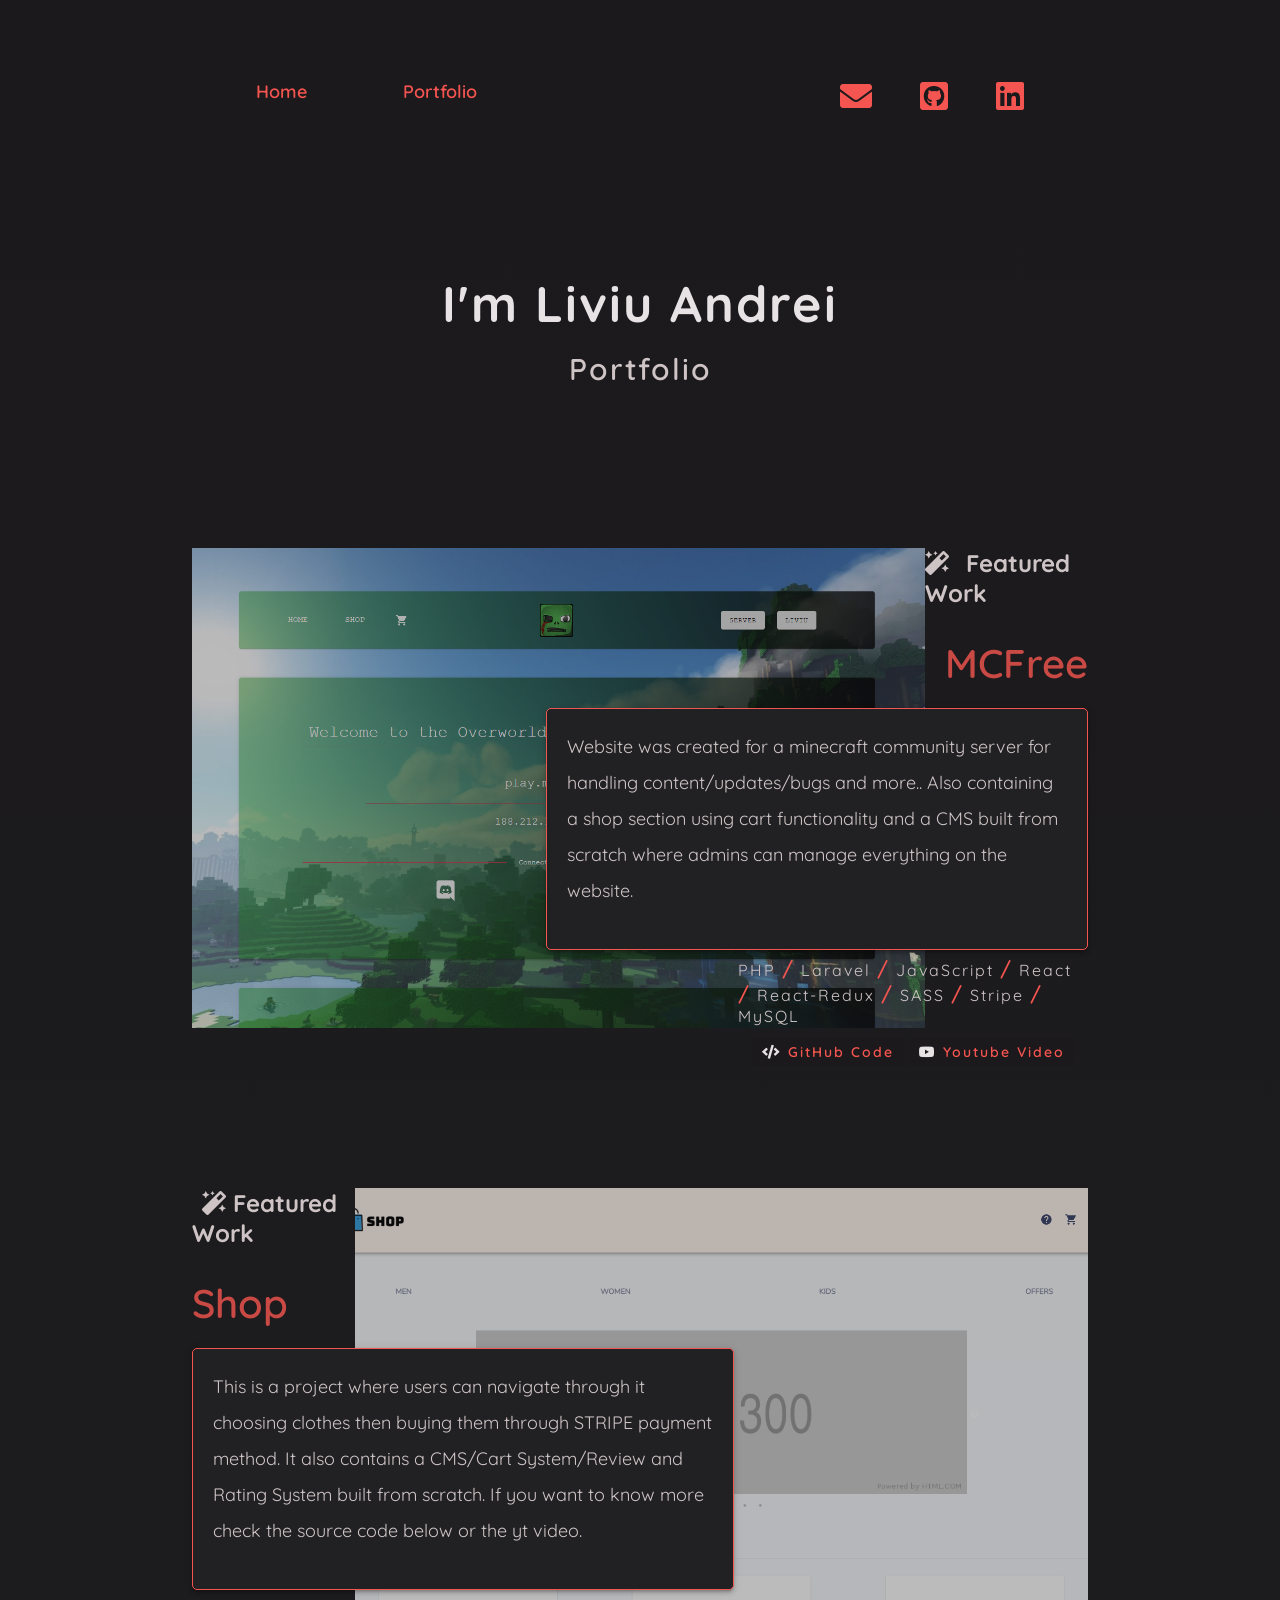
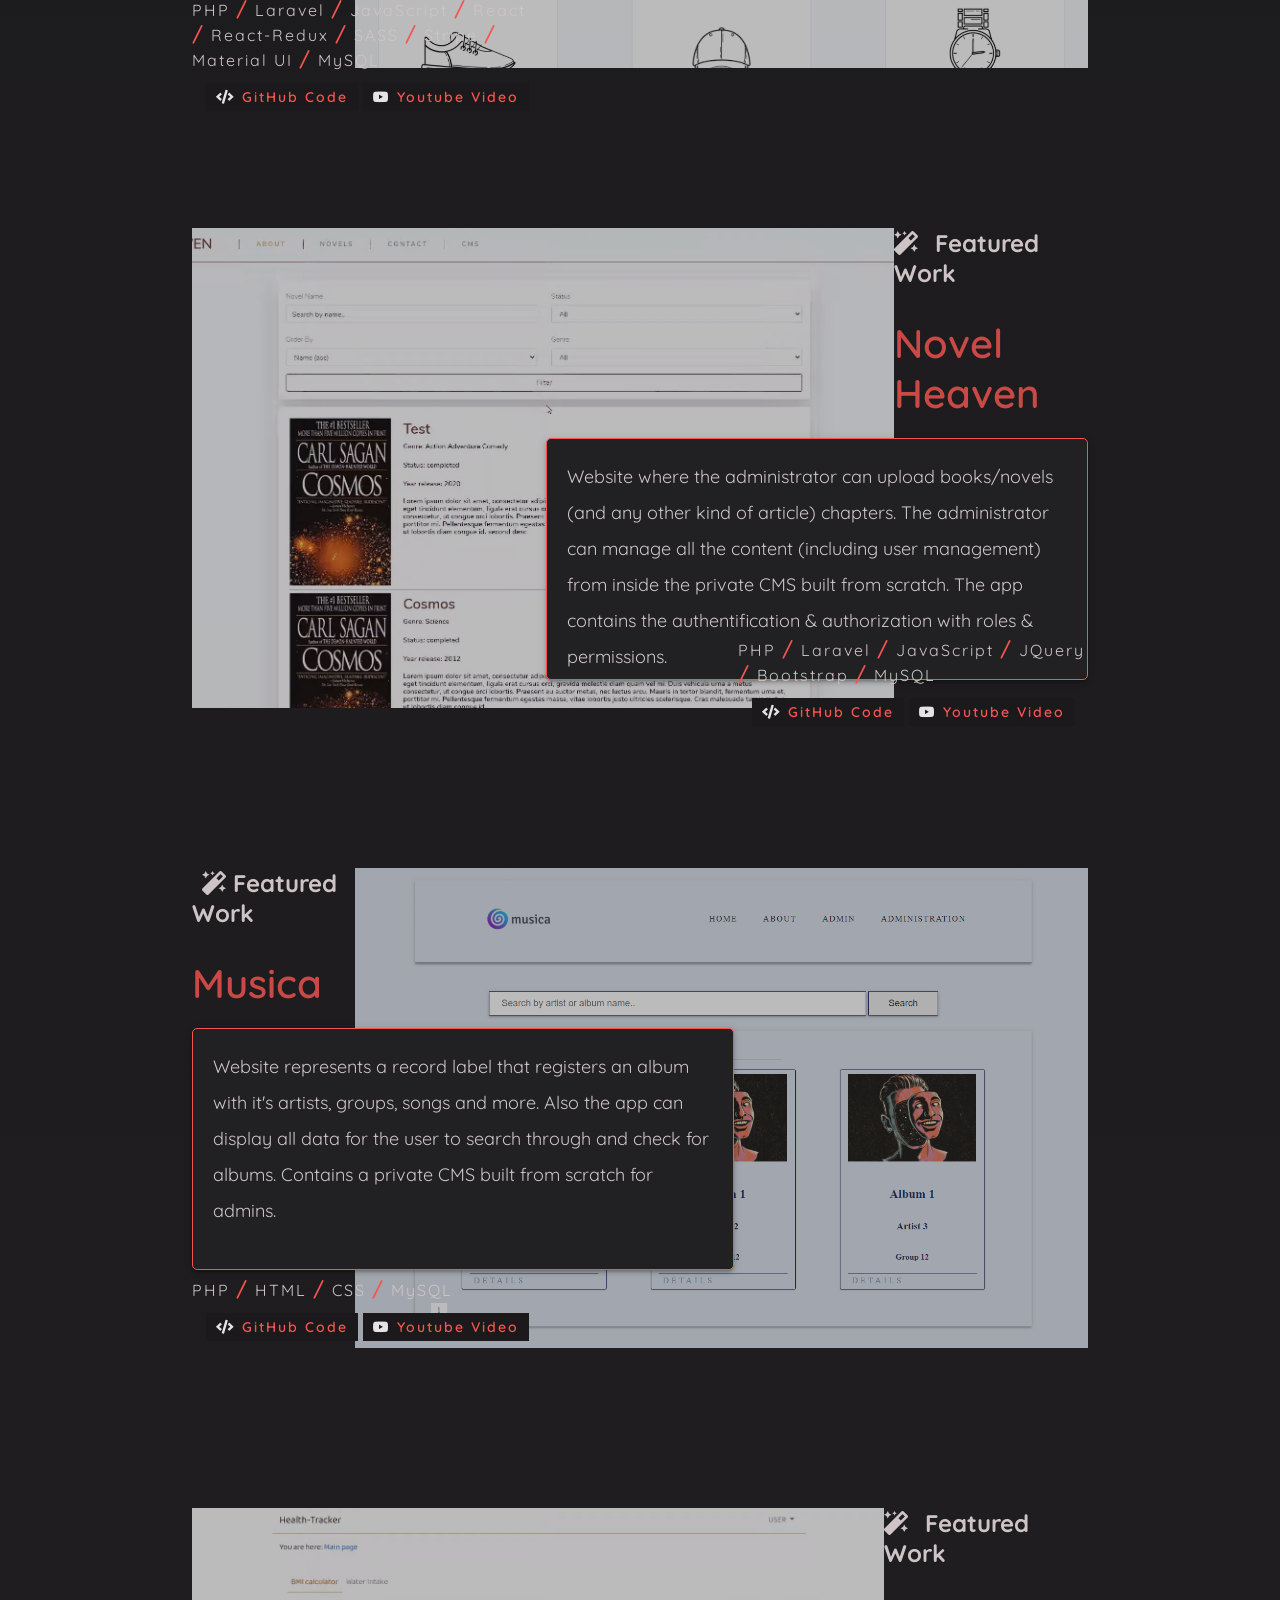
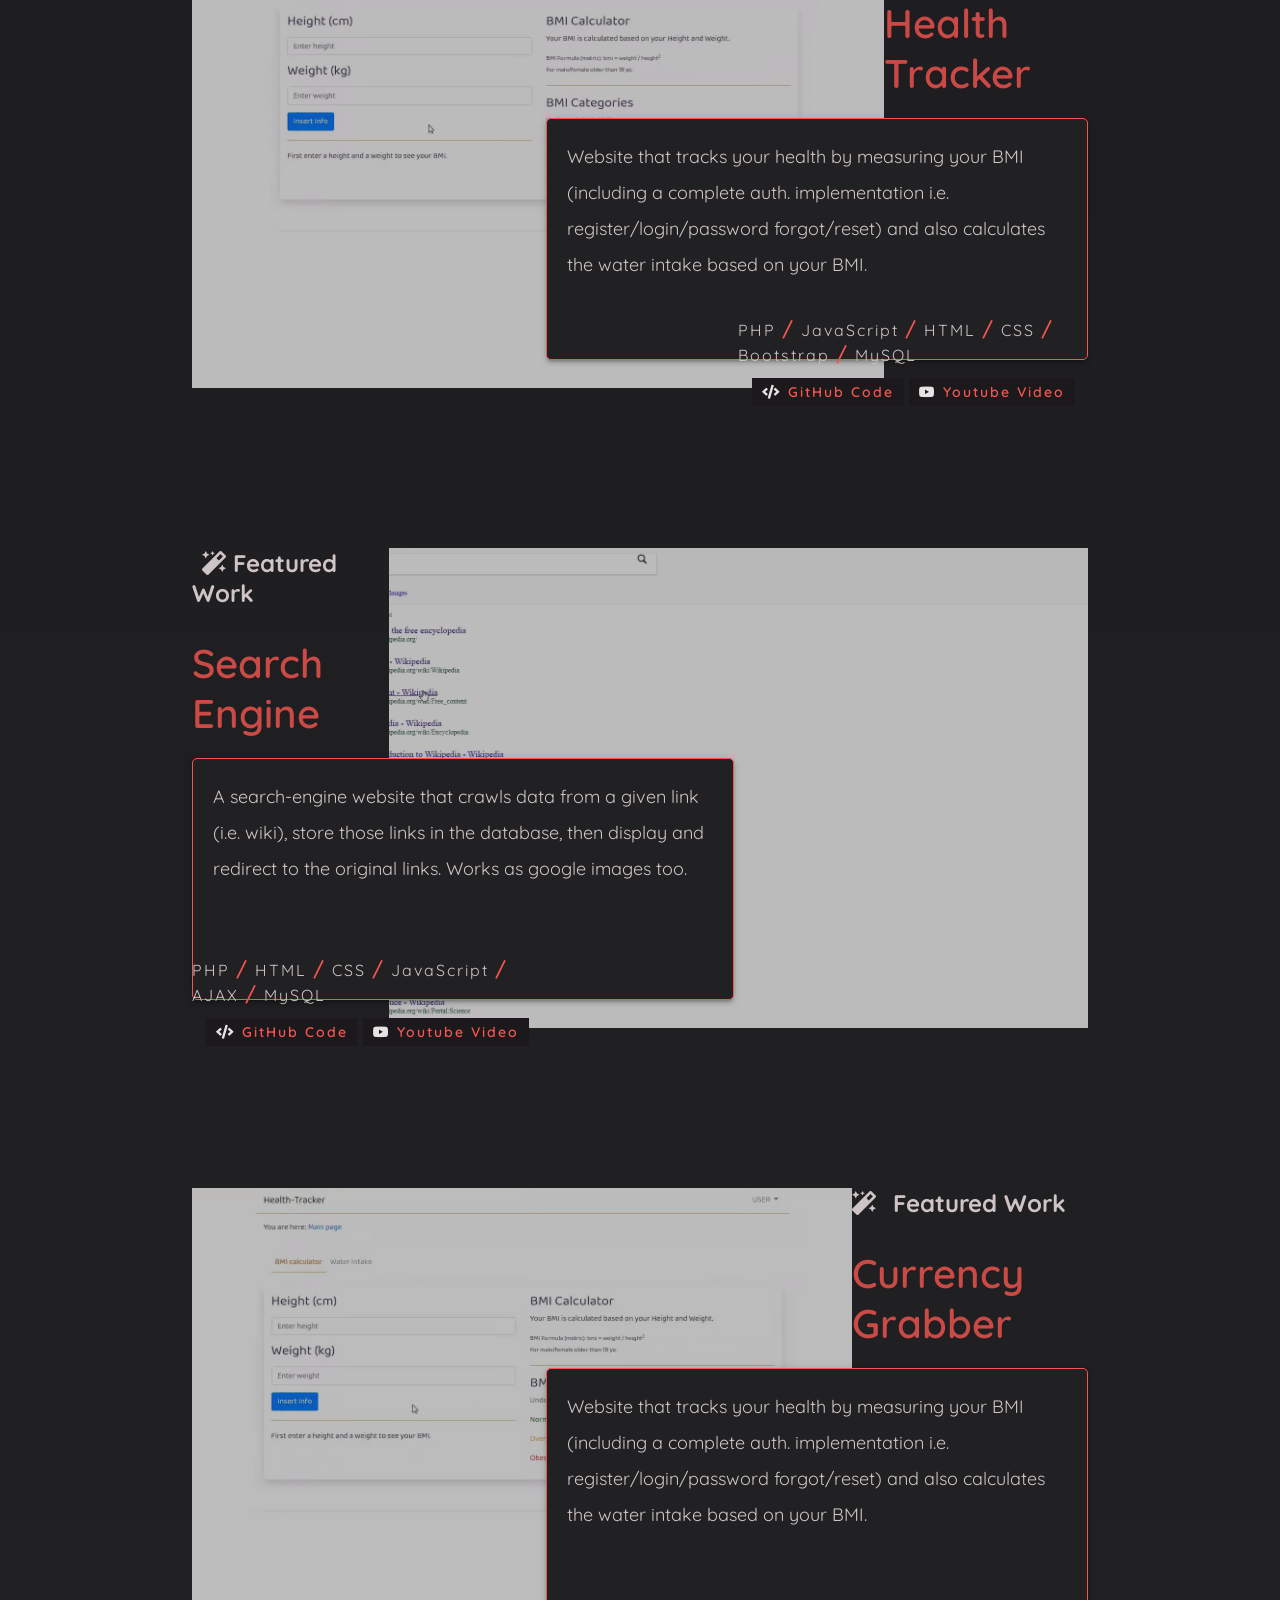
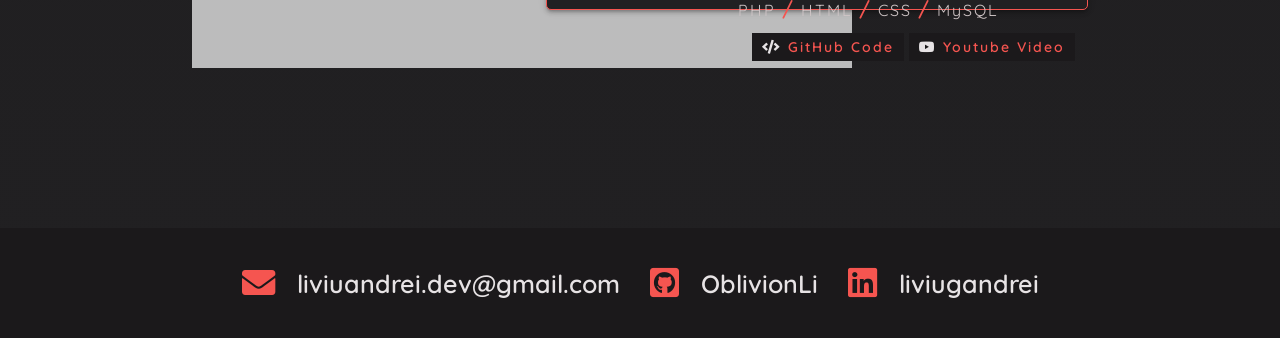
==== portfolio.html @ afa1199d "Refactor everything" ====
<!DOCTYPE html>
<html lang="en">

<head>
    <meta charset="UTF-8" />
    <meta http-equiv="X-UA-Compatible" content="IE=edge" />
    <meta name="viewport" content="width=device-width, initial-scale=1.0" />
    <title>Liviu Andrei - Portfolio</title>

    <link rel="stylesheet" href="style.css" />
    <link rel="stylesheet" href="https://pro.fontawesome.com/releases/v5.10.0/css/all.css"
        integrity="sha384-AYmEC3Yw5cVb3ZcuHtOA93w35dYTsvhLPVnYs9eStHfGJvOvKxVfELGroGkvsg+p" crossorigin="anonymous" />
</head>

<body>
    <nav class="navigation">
        <div class="navigation-links">
            <ul class="navigation-list">
                <li class="navigation-item"><a href="index.html">Home</a></li>
                <li class="navigation-item">
                    <a href="portfolio.html">Portfolio</a>
                </li>
            </ul>
        </div>

        <div class="navigation-media">
            <a href="mailto:liviuandrei.dev@gmail.com"><i class="fas fa-envelope fa-2x"></i></a>
            <a href="https://github.com/OblivionLi" target="_blank"><i class="fab fa-github-square fa-2x"></i></a>
            <a href="https://www.linkedin.com/in/liviugandrei/" target="_blank"><i
                    class="fab fa-linkedin fa-2x"></i></a>
        </div>
    </nav>

    <section class="header">
        <h1>I'm Liviu Andrei</h1>
        <p>Portfolio</p>
    </section>

    <!-- showcase right -->
    <section class="portfolio-showcase">
        <div class="portfolio-showcase-img">
            <a href="https://github.com/OblivionLi/mc-platf" target="_blank"><img src="img/project-1.png"
                    alt="Project Image" /></a>
        </div>

        <div class="portfolio-showcase-right">
            <div class="portfolio-showcase-right-title">
                <h1><i class="fas fa-magic ic"></i> Featured Work</h1>
                <a href="https://github.com/OblivionLi/mc-platf" target="_blank">MCFree</a>
            </div>

            <div class="portfolio-showcase-desc">
                Website was created for a minecraft community server for handling
                content/updates/bugs and more.. Also containing a shop section using
                cart functionality and a CMS built from scratch where admins can
                manage everything on the website.
            </div>

            <div class="portfolio-showcase-languages">
                <p>
                    PHP <span class="slash">/</span> Laravel
                    <span class="slash">/</span> JavaScript
                    <span class="slash">/</span> React
                    <span class="slash">/</span> React-Redux
                    <span class="slash">/</span> SASS
                    <span class="slash">/</span> Stripe
                    <span class="slash">/</span> MySQL
                </p>

                <ul class="portfolio-showcase-media">
                    <li>
                        <a href="https://github.com/OblivionLi/mc-platf" target="_blank"
                            class="portfolio-showcase-media-a"><i class="fas fa-code mic"></i> GitHub Code</a>
                    </li>
                    <li>
                        <a href="https://www.youtube.com/watch?v=0XveO2cDM1w" target="_blank"
                            class="portfolio-showcase-media-a"><i class="fab fa-youtube mic"></i> Youtube Video</a>
                    </li>
                </ul>
            </div>
        </div>
    </section>

    <!-- showcase left -->
    <section class="portfolio-showcase-left">
        <div class="portfolio-showcase-img">
            <a href="https://github.com/OblivionLi/shop" target="_blank"><img src="img/project-7.png"
                    alt="Project Image" /></a>
        </div>

        <div class="portfolio-showcase-right-left">
            <div class="portfolio-showcase-right-title-left">
                <h1><i class="fas fa-magic ic-left"></i> Featured Work</h1>
                <a href="https://github.com/OblivionLi/shop" target="_blank">Shop</a>
            </div>

            <div class="portfolio-showcase-desc-left">
                This is a project where users can navigate through it choosing clothes
                then buying them through STRIPE payment method. It also contains a
                CMS/Cart System/Review and Rating System built from scratch. If you
                want to know more check the source code below or the yt video.
            </div>

            <div class="portfolio-showcase-languages-left">
                <p>
                    PHP <span class="slash">/</span> Laravel
                    <span class="slash">/</span> JavaScript
                    <span class="slash">/</span> React
                    <span class="slash">/</span> React-Redux
                    <span class="slash">/</span> SASS
                    <span class="slash">/</span> Stripe
                    <span class="slash">/</span> Material UI
                    <span class="slash">/</span> MySQL
                </p>

                <ul class="portfolio-showcase-media">
                    <li>
                        <a href="https://github.com/OblivionLi/shop" target="_blank"
                            class="portfolio-showcase-media-a"><i class="fas fa-code mic"></i> GitHub Code</a>
                    </li>
                    <li>
                        <a href="https://www.youtube.com/watch?v=wymmusy0T3Y" target="_blank"
                            class="portfolio-showcase-media-a"><i class="fab fa-youtube mic"></i> Youtube Video</a>
                    </li>
                </ul>
            </div>
        </div>
    </section>

    <!-- showcase right -->
    <section class="portfolio-showcase">
        <div class="portfolio-showcase-img">
            <a href="https://github.com/OblivionLi/novel-heaven" target="_blank"><img src="img/project-5.png"
                    alt="Project Image" /></a>
        </div>

        <div class="portfolio-showcase-right">
            <div class="portfolio-showcase-right-title">
                <h1><i class="fas fa-magic ic"></i> Featured Work</h1>
                <a href="https://github.com/OblivionLi/novel-heaven" target="_blank">Novel Heaven</a>
            </div>

            <div class="portfolio-showcase-desc">
                Website where the administrator can upload books/novels (and any other
                kind of article) chapters. The administrator can manage all the
                content (including user management) from inside the private CMS built
                from scratch. The app contains the authentification & authorization
                with roles & permissions.
            </div>

            <div class="portfolio-showcase-languages">
                <p>
                    PHP <span class="slash">/</span> Laravel
                    <span class="slash">/</span> JavaScript
                    <span class="slash">/</span> JQuery
                    <span class="slash">/</span> Bootstrap
                    <span class="slash">/</span> MySQL
                </p>

                <ul class="portfolio-showcase-media">
                    <li>
                        <a href="https://github.com/OblivionLi/novel-heaven" target="_blank"
                            class="portfolio-showcase-media-a"><i class="fas fa-code mic"></i> GitHub Code</a>
                    </li>
                    <li>
                        <a href="https://www.youtube.com/watch?v=tAQu4-Tr_ac" target="_blank"
                            class="portfolio-showcase-media-a"><i class="fab fa-youtube mic"></i> Youtube Video</a>
                    </li>
                </ul>
            </div>
        </div>
    </section>

    <!-- showcase left -->
    <section class="portfolio-showcase-left">
        <div class="portfolio-showcase-img">
            <a href="https://github.com/OblivionLi/musica" target="_blank"><img src="img/project-6.png"
                    alt="Project Image" /></a>
        </div>

        <div class="portfolio-showcase-right-left">
            <div class="portfolio-showcase-right-title-left">
                <h1><i class="fas fa-magic ic-left"></i> Featured Work</h1>
                <a href="https://github.com/OblivionLi/musica" target="_blank">Musica</a>
            </div>

            <div class="portfolio-showcase-desc-left">
                Website represents a record label that registers an album with it's
                artists, groups, songs and more. Also the app can display all data for
                the user to search through and check for albums. Contains a private CMS built from scratch for admins.
            </div>

            <div class="portfolio-showcase-languages-left">
                <p>
                    PHP <span class="slash">/</span> HTML
                    <span class="slash">/</span> CSS
                    <span class="slash">/</span> MySQL
                </p>

                <ul class="portfolio-showcase-media">
                    <li>
                        <a href="https://github.com/OblivionLi/musica" target="_blank"
                            class="portfolio-showcase-media-a"><i class="fas fa-code mic"></i> GitHub Code</a>
                    </li>
                    <li>
                        <a href="https://www.youtube.com/watch?v=fo2Uq8H8eYA" target="_blank"
                            class="portfolio-showcase-media-a"><i class="fab fa-youtube mic"></i> Youtube Video</a>
                    </li>
                </ul>
            </div>
        </div>
    </section>

    <!-- showcase right -->
    <section class="portfolio-showcase">
        <div class="portfolio-showcase-img">
            <a href="https://github.com/OblivionLi/health-tracker" target="_blank"><img src="img/project-3.png"
                    alt="Project Image" /></a>
        </div>

        <div class="portfolio-showcase-right">
            <div class="portfolio-showcase-right-title">
                <h1><i class="fas fa-magic ic"></i> Featured Work</h1>
                <a href="https://github.com/OblivionLi/health-tracker" target="_blank">Health Tracker</a>
            </div>

            <div class="portfolio-showcase-desc">
                Website that tracks your health by measuring your BMI (including a complete auth. implementation i.e.
                register/login/password forgot/reset) and also calculates the water intake based on your BMI.
            </div>

            <div class="portfolio-showcase-languages">
                <p>
                    PHP
                    <span class="slash">/</span> JavaScript
                    <span class="slash">/</span> HTML
                    <span class="slash">/</span> CSS
                    <span class="slash">/</span> Bootstrap
                    <span class="slash">/</span> MySQL
                </p>

                <ul class="portfolio-showcase-media">
                    <li>
                        <a href="https://github.com/OblivionLi/health-tracker" target="_blank"
                            class="portfolio-showcase-media-a"><i class="fas fa-code mic"></i> GitHub Code</a>
                    </li>
                    <li>
                        <a href="https://www.youtube.com/watch?v=pSm9_6HRiAA" target="_blank"
                            class="portfolio-showcase-media-a"><i class="fab fa-youtube mic"></i> Youtube Video</a>
                    </li>
                </ul>
            </div>
        </div>
    </section>

    <!-- showcase left -->
    <section class="portfolio-showcase-left">
        <div class="portfolio-showcase-img">
            <a href="https://github.com/OblivionLi/search-engine" target="_blank"><img src="img/project-2.png"
                    alt="Project Image" /></a>
        </div>

        <div class="portfolio-showcase-right-left">
            <div class="portfolio-showcase-right-title-left">
                <h1><i class="fas fa-magic ic-left"></i> Featured Work</h1>
                <a href="https://github.com/OblivionLi/search-engine" target="_blank">Search Engine</a>
            </div>

            <div class="portfolio-showcase-desc-left">
                A search-engine website that crawls data from a given link (i.e. wiki), store those links in the
                database, then display and redirect to the original links. Works as google images too.
            </div>

            <div class="portfolio-showcase-languages-left">
                <p>
                    PHP <span class="slash">/</span> HTML
                    <span class="slash">/</span> CSS
                    <span class="slash">/</span> JavaScript
                    <span class="slash">/</span> AJAX
                    <span class="slash">/</span> MySQL
                </p>

                <ul class="portfolio-showcase-media">
                    <li>
                        <a href="https://github.com/OblivionLi/search-engine" target="_blank"
                            class="portfolio-showcase-media-a"><i class="fas fa-code mic"></i> GitHub Code</a>
                    </li>
                    <li>
                        <a href="https://www.youtube.com/watch?v=6d8KD5eaOOM" target="_blank"
                            class="portfolio-showcase-media-a"><i class="fab fa-youtube mic"></i> Youtube Video</a>
                    </li>
                </ul>
            </div>
        </div>
    </section>

    <!-- showcase right -->
    <section class="portfolio-showcase">
        <div class="portfolio-showcase-img">
            <a href="https://github.com/OblivionLi/exchange-currency-grabber" target="_blank"><img src="img/project-3.png"
                    alt="Project Image" /></a>
        </div>

        <div class="portfolio-showcase-right">
            <div class="portfolio-showcase-right-title">
                <h1><i class="fas fa-magic ic"></i> Featured Work</h1>
                <a href="https://github.com/OblivionLi/exchange-currency-grabber" target="_blank">Currency Grabber</a>
            </div>

            <div class="portfolio-showcase-desc">
                Website that tracks your health by measuring your BMI (including a complete auth. implementation i.e.
                register/login/password forgot/reset) and also calculates the water intake based on your BMI.
            </div>

            <div class="portfolio-showcase-languages">
                <p>
                    PHP
                    <span class="slash">/</span> HTML
                    <span class="slash">/</span> CSS
                    <span class="slash">/</span> MySQL
                </p>

                <ul class="portfolio-showcase-media">
                    <li>
                        <a href="https://github.com/OblivionLi/exchange-currency-grabber" target="_blank"
                            class="portfolio-showcase-media-a"><i class="fas fa-code mic"></i> GitHub Code</a>
                    </li>
                    <li>
                        <a href="https://www.youtube.com/watch?v=DvgA9qCro_o" target="_blank"
                            class="portfolio-showcase-media-a"><i class="fab fa-youtube mic"></i> Youtube Video</a>
                    </li>
                </ul>
            </div>
        </div>
    </section>

    <footer class="footer">
        <ul class="footer-list">
            <li>
                <a href="mailto:liviuandrei.dev@gmail.com"><i class="fas fa-envelope fa-lg"></i>
                    liviuandrei.dev@gmail.com</a>
            </li>
            <li>
                <a href="https://github.com/OblivionLi" target="_blank"><i class="fab fa-github-square fa-lg"></i>
                    OblivionLi</a>
            </li>
            <li>
                <a href="https://www.linkedin.com/in/liviugandrei/" target="_blank"><i
                        class="fab fa-linkedin fa-lg"></i> liviugandrei</a>
            </li>
        </ul>
    </footer>
</body>

</html>
---- style.css ----
@import url('https://fonts.googleapis.com/css2?family=Playfair+Display:wght@500;600;700;800;900&family=Quicksand:wght@300;400;500;600;700&display=swap');
:root {
    --Playfair: 'Playfair Display', serif;
    --Quicksand: 'Quicksand', sans-serif;
    --Roboto: 'Roboto', sans-serif;
    --dark: #1b191b;
    --less-dark: #212022;
    --tomato: #f55550;
    --primary-text: #e7e3e5;
    --secondary-text: #cec4c5;
    --shadow-box: 0px 3px 3px -2px rgb(0 0 0 / 20%), 0px 3px 4px 0px rgb(0 0 0 / 14%), 0px 1px 8px 0px rgb(0 0 0 / 12%);
}

* {
    margin: 0;
    padding: 0;
    font-family: var(--Quicksand);
}

body {
    background-image: linear-gradient(to bottom, #1b191b, #1c1b1d, #1e1c1f, #1f1e20, #212022);
    color: var(--secondary-text);
}

.navigation {
    width: 60%;
    margin: 0 auto;
    padding-top: 5rem;
    display: flex;
    justify-content: space-between;
}

.navigation-list {
    display: flex;
    gap: 6rem;
    list-style-type: none;
}

.navigation-item>a {
    text-decoration: none;
    font-weight: 600;
    color: var(--tomato);
    font-size: 18px;
    opacity: 1;
}

.navigation-item>a:hover {
    opacity: .8;
}

.navigation-media {
    display: flex;
    gap: 3rem;
}

.navigation-media>a {
    color: var(--tomato);
    opacity: 1;
}

.navigation-media>a:hover {
    color: var(--primary-text);
    opacity: .8;
}

/* header */

.header {
    margin-top: 10rem;
    text-align: center;
    letter-spacing: 2px;
}

.header>h1 {
    color: var(--primary-text);
    font-size: 50px;
}

.header>p {
    margin-top: 15px;
    font-weight: 600;
    font-size: 30px;
}

.header-description {
    margin: 8rem auto;
    width: 60%;
    display: flex;
    justify-content: space-between;
    gap: 50px;
}

.header-description-left {
    font-weight: 600;
    display: flex;
    flex-direction: column;
    gap: 30px;
    width: 55rem;
    align-self: center;
}

.header-description-left>p {
    line-height: 1.6;
}

.header-description-right {
    width: 50rem;
    height: 25rem;
    border-top: 30px;
}

.header-description-right>img {
    height: 100%;
    width: 100%;
}

/* credentials */

.credentials {
    font-weight: 600;
    text-align: center;
    line-height: 2;
}

.credentials-name {
    font-size: 20px;
    padding-bottom: 3px;
    border-bottom: 3px solid var(--tomato);
}

.credentials-source>a {
    color: var(--secondary-text);
    padding-bottom: 3px;
    border-bottom: 3px solid var(--tomato);
    text-decoration: none;
    font-size: 16px;
}

/* showcase */

.portfolio-showcase {
    width: 70%;
    margin: 10rem auto;
    display: flex;
}

.portfolio-showcase-left {
    width: 70%;
    margin: 10rem auto;
    display: flex;
    flex-direction: row-reverse;
}

.portfolio-showcase-img {
    width: 60rem;
    height: 30rem;
    position: relative;
    overflow: hidden;
}

.portfolio-showcase-img>a>img {
    opacity: 0.7;
    height: 100%;
    width: 100%;
    object-fit: cover;
    transition: all 0.5s ease;
}

.portfolio-showcase-img>a>img:hover {
    transform: scale(1.25);
    overflow: hidden;
    opacity: 1;
}

/* portfolio showcase left side */
.portfolio-showcase-right-left {
    margin-right: auto;
    position: relative;
}

.ic-left {
    margin-left: 10px;
}

.portfolio-showcase-right-title-left {
    display: flex;
    flex-direction: column;
    gap: 30px;
    margin-bottom: 20px;
}

.portfolio-showcase-right-title-left>a {
    color: var(--tomato);
    font-weight: 600;
    font-size: 40px;
    margin-right: auto;
    text-decoration: none;
    opacity: .8;
}

.portfolio-showcase-right-title-left>a:hover {
    opacity: 1;
    text-decoration: underline;
}

.portfolio-showcase-desc-left {
    position: absolute;
    left: 0;
    box-shadow: var(--shadow-box);
    padding: 20px;
    width: 500px;
    height: 200px;
    background-color: var(--less-dark);
    border-radius: 5px;
    border: .5px solid var(--tomato);
    line-height: 2;
    font-size: 18px;
}

.portfolio-showcase-languages-left {
    position: absolute;
    top: 85%;
    left: 0;
    width: 350px;
    letter-spacing: 2px;
}

/* portfolio showcase right side */
.portfolio-showcase-right {
    margin-left: auto;
    position: relative;
}

.ic {
    margin-right: 10px;
}

.portfolio-showcase-right-title {
    display: flex;
    flex-direction: column;
    gap: 30px;
    margin-bottom: 20px;
}

.portfolio-showcase-right-title>a {
    color: var(--tomato);
    font-weight: 600;
    font-size: 40px;
    margin-left: auto;
    text-decoration: none;
    opacity: .8;
}

.portfolio-showcase-right-title>a:hover {
    opacity: 1;
    text-decoration: underline;
}

.portfolio-showcase-desc {
    position: absolute;
    right: 0;
    box-shadow: var(--shadow-box);
    padding: 20px;
    width: 500px;
    height: 200px;
    background-color: var(--less-dark);
    border-radius: 5px;
    border: .5px solid var(--tomato);
    line-height: 2;
    font-size: 18px;
}

.portfolio-showcase-languages {
    position: absolute;
    top: 85%;
    right: 0;
    width: 350px;
    letter-spacing: 2px;
}

.slash {
    color: var(--tomato);
    font-size: 20px;
    font-weight: 600;
}

.portfolio-showcase-media {
    list-style-type: none;
    margin-top: 15px;

    display: flex;
    justify-content: center;
    gap: 5px;
}

.portfolio-showcase-media-a {
    background-color: var(--dark);
    padding: 5px 10px;

    text-decoration: none;
    color: var(--tomato);
    font-weight: 600;
    font-size: 14px;
}

.mic {
    color: var(--primary-text) !important;
} 

.portfolio-showcase-media-a:hover {
    color: var(--primary-text) !important;
}

/* footer */
.footer {
    height: 50px;
    padding: 30px 0;
    background-color: var(--dark);
    display: flex;
    justify-content: center;
    align-items: center;
}

.footer-list {
    display: flex;
    justify-content: center;
    gap: 30px;
    list-style-type: none;
}

.footer-list>li>a>i {
    margin-right: 15px;
}

.footer-list>li>a>i {
    color: var(--tomato)
}

.footer-list>li>a {
    color: var(--primary-text);
    text-decoration: none;
    font-weight: 600;
    font-size: 25px;
}

.footer-list>li>a:hover {
    padding-bottom: 5px;
    border-bottom: 3px solid var(--tomato);
}
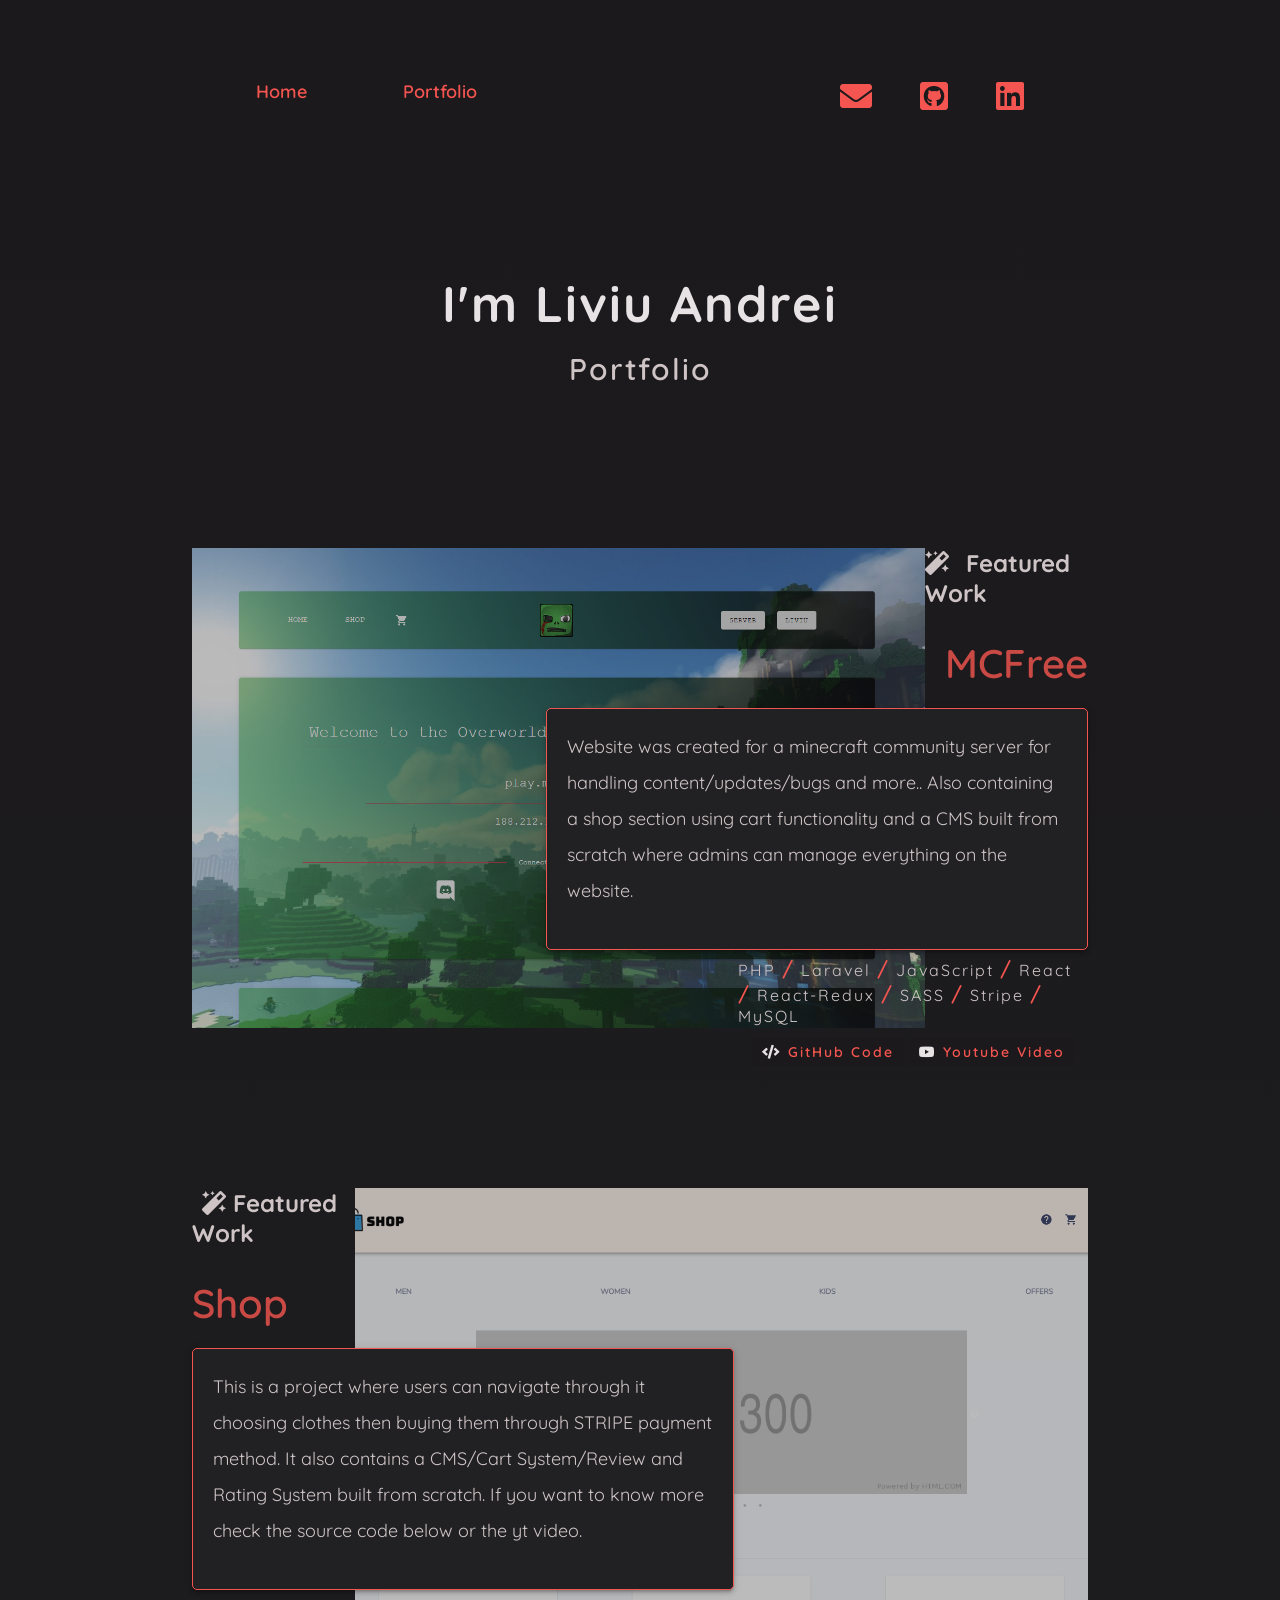
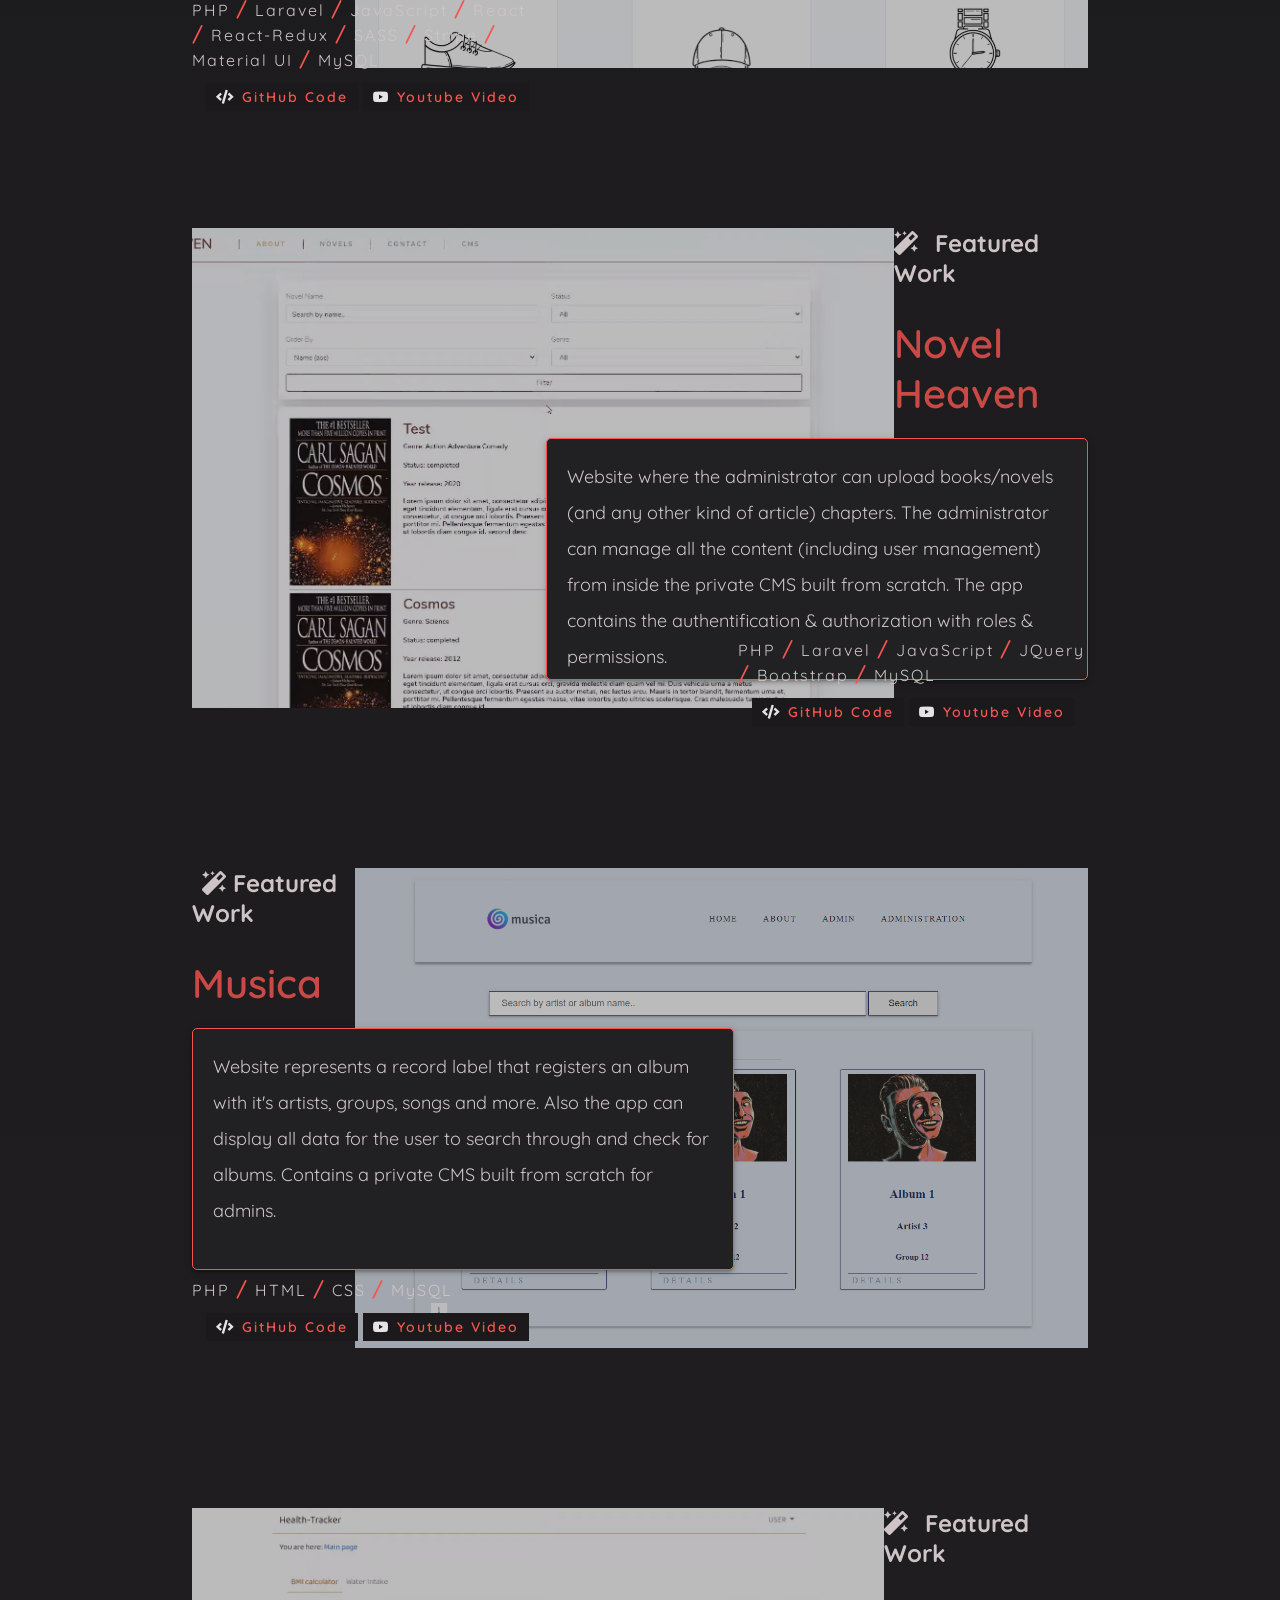
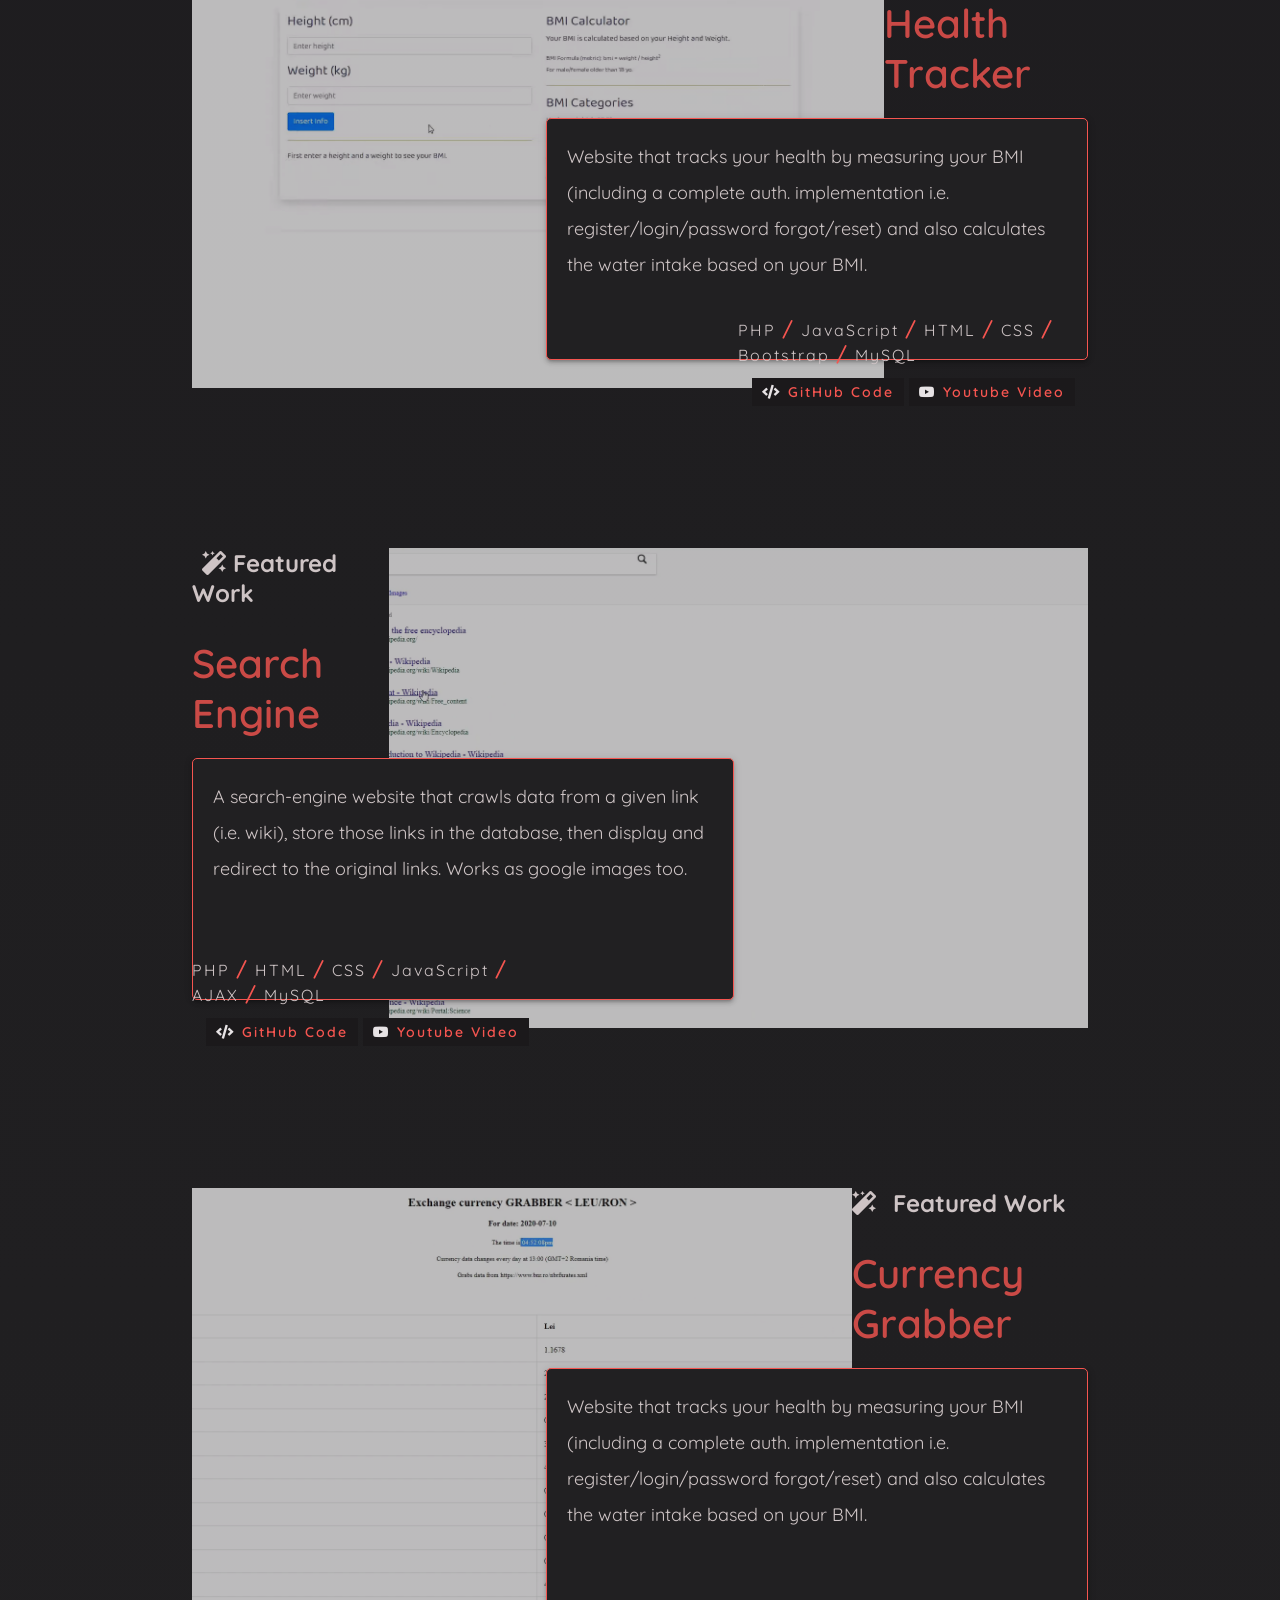
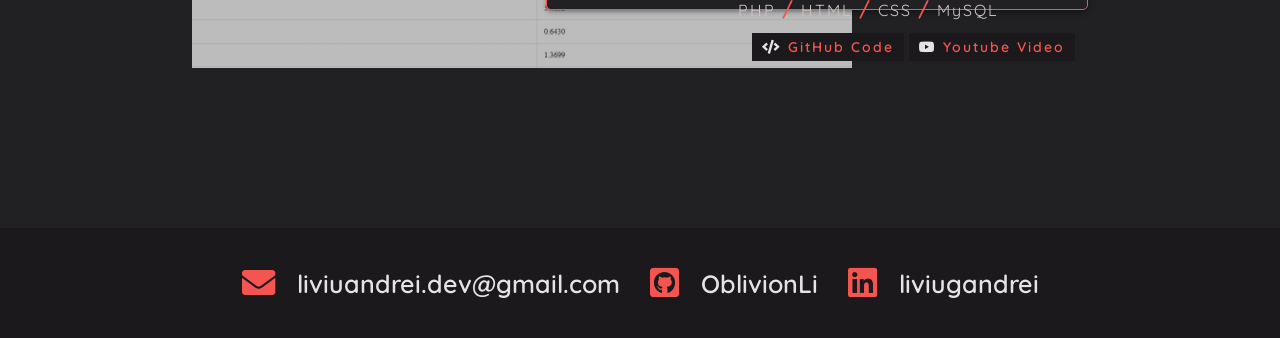
==== commit 0ef6c825: "Fix image" ====
--- a/portfolio.html
+++ b/portfolio.html
@@ -7,6 +7,8 @@
     <meta name="viewport" content="width=device-width, initial-scale=1.0" />
     <title>Liviu Andrei - Portfolio</title>
 
+    <link rel="shortcut icon" href="img/favicon.png" type="image/x-icon">  
+    
     <link rel="stylesheet" href="style.css" />
     <link rel="stylesheet" href="https://pro.fontawesome.com/releases/v5.10.0/css/all.css"
         integrity="sha384-AYmEC3Yw5cVb3ZcuHtOA93w35dYTsvhLPVnYs9eStHfGJvOvKxVfELGroGkvsg+p" crossorigin="anonymous" />
@@ -297,7 +299,7 @@
     <!-- showcase right -->
     <section class="portfolio-showcase">
         <div class="portfolio-showcase-img">
-            <a href="https://github.com/OblivionLi/exchange-currency-grabber" target="_blank"><img src="img/project-3.png"
+            <a href="https://github.com/OblivionLi/exchange-currency-grabber" target="_blank"><img src="img/project-4.png"
                     alt="Project Image" /></a>
         </div>
 
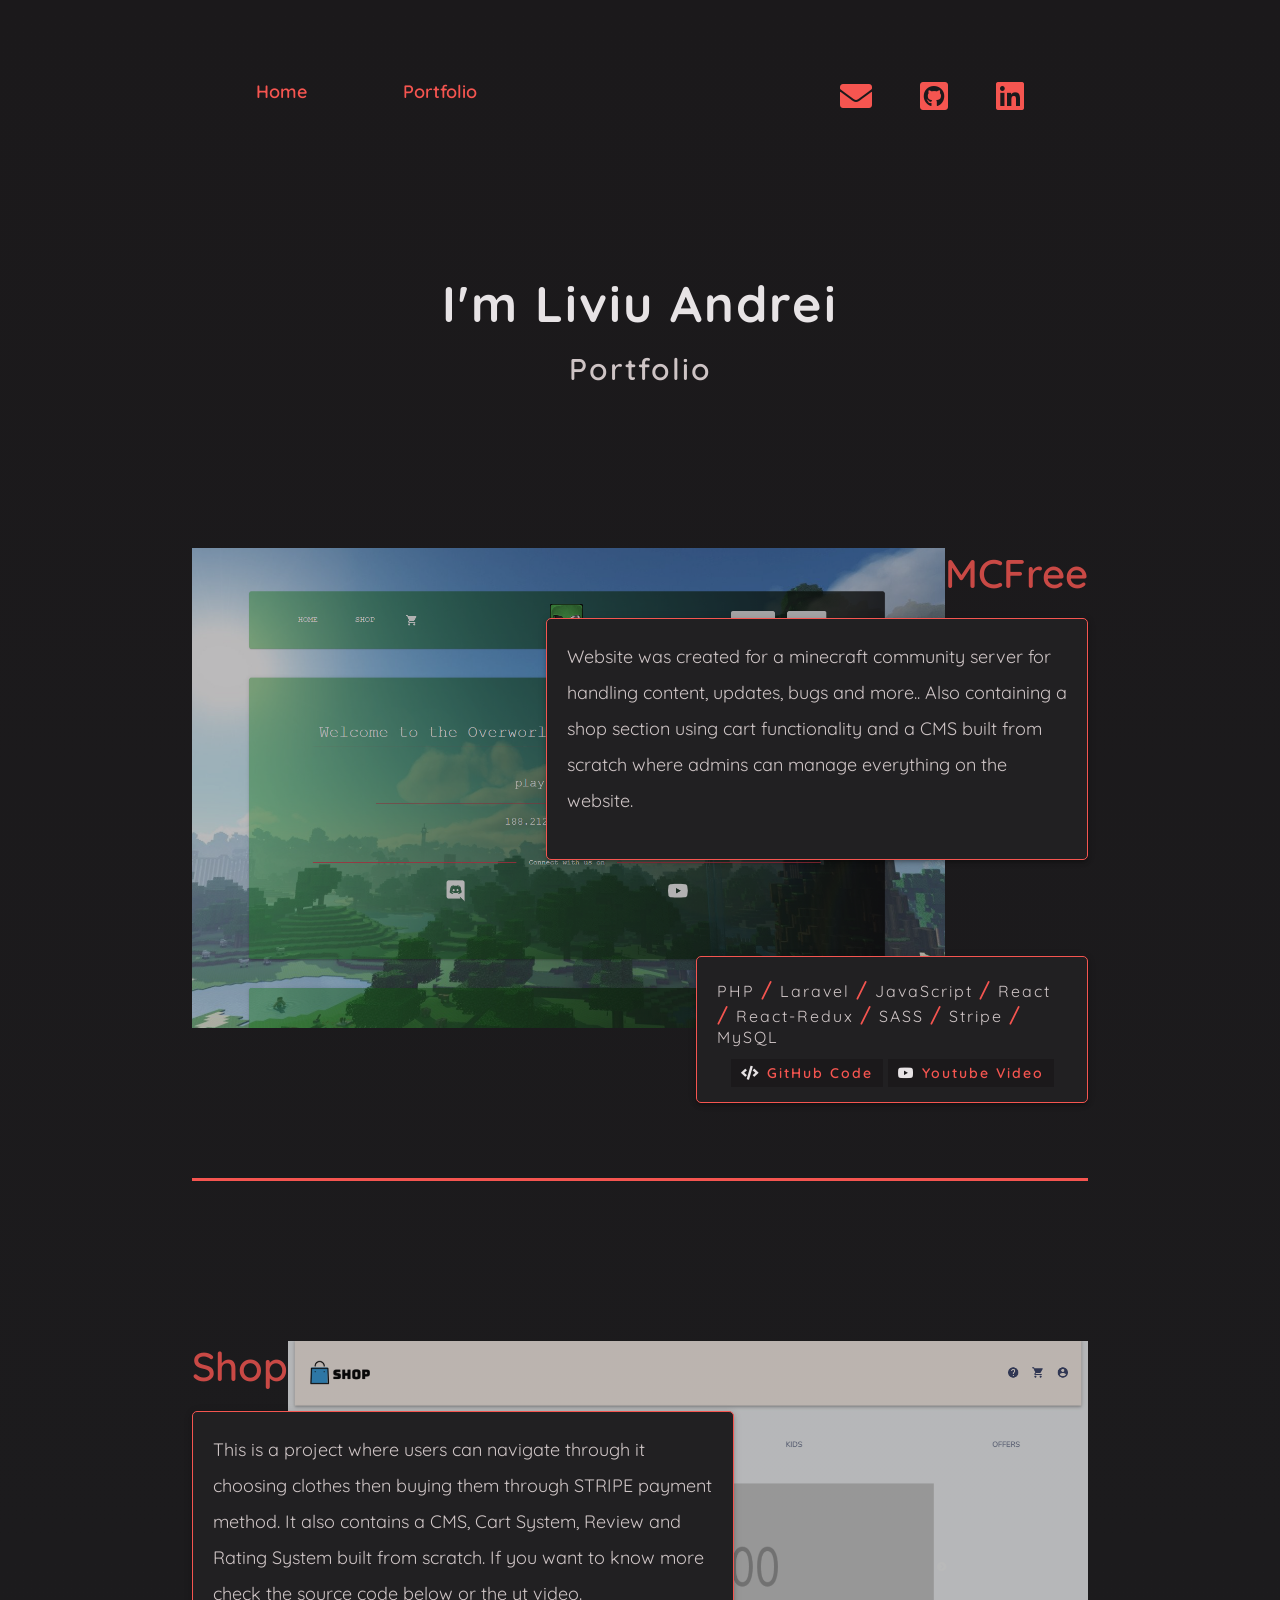
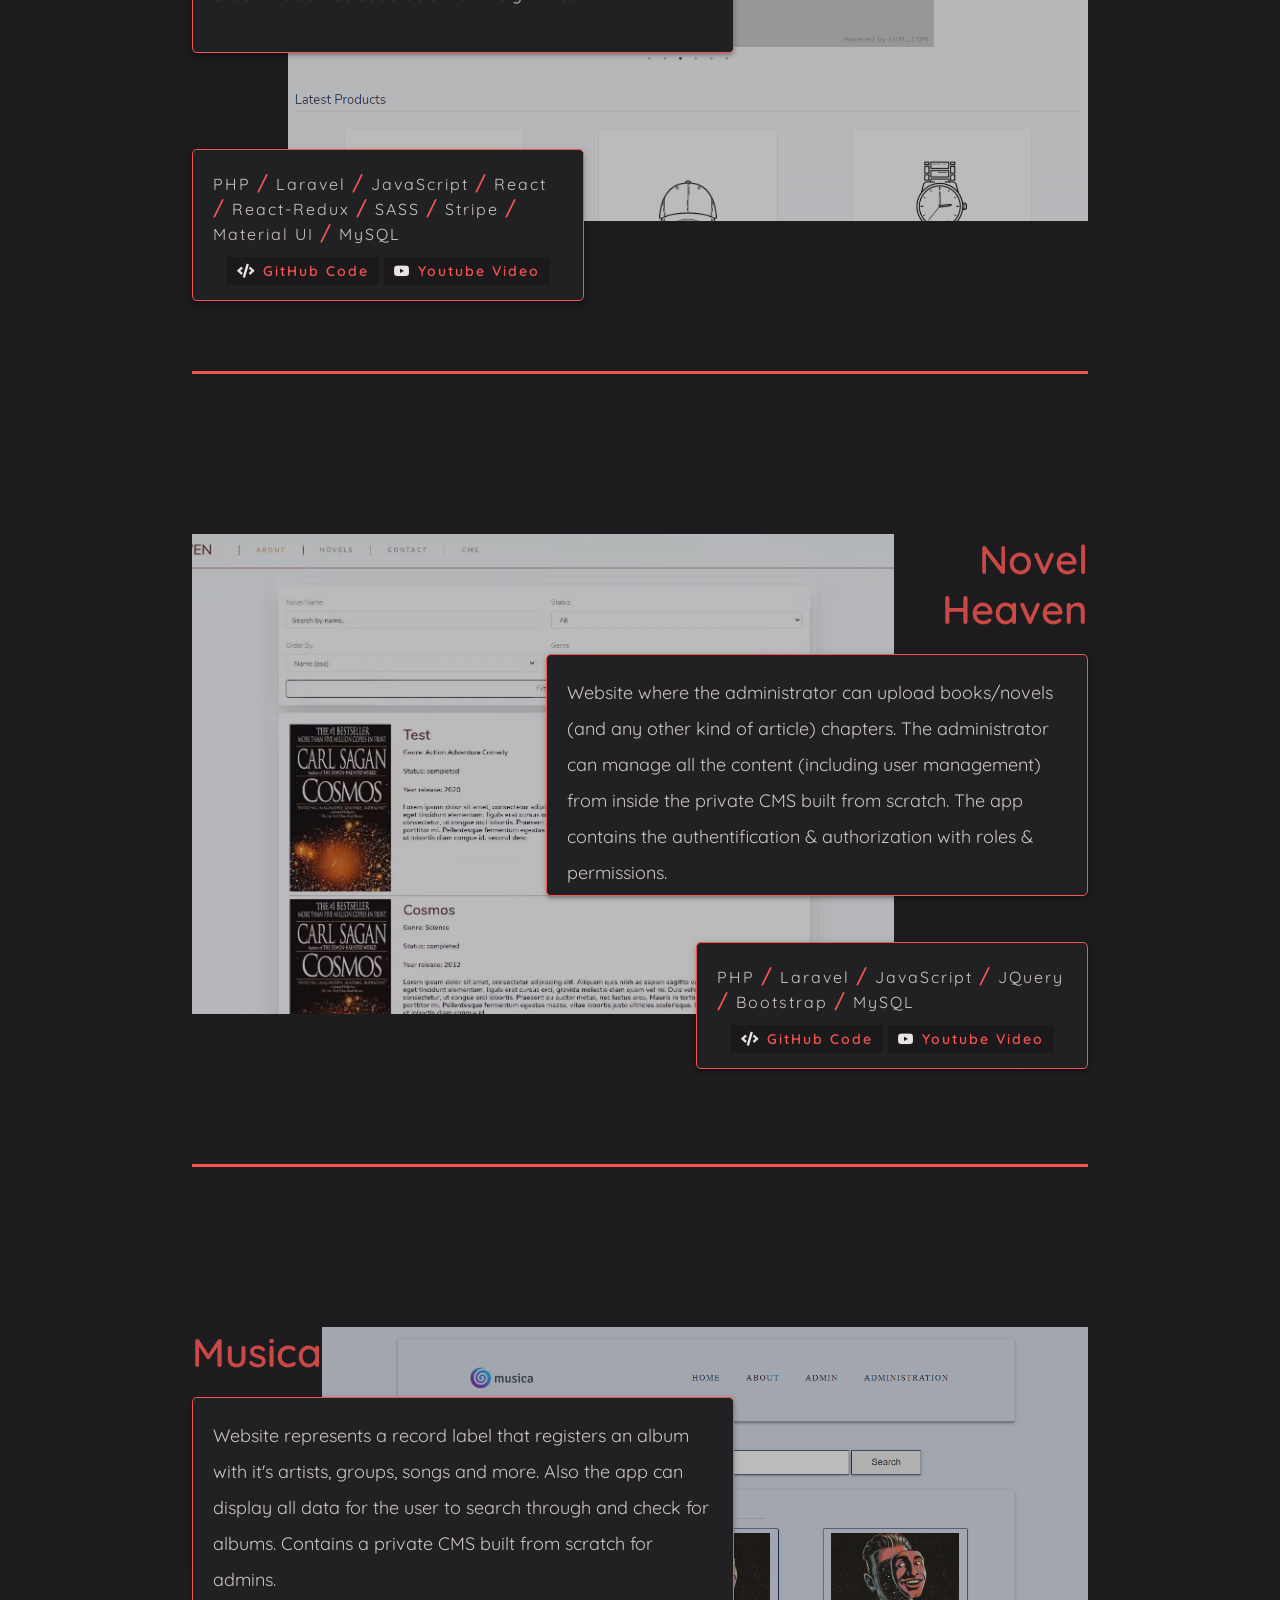
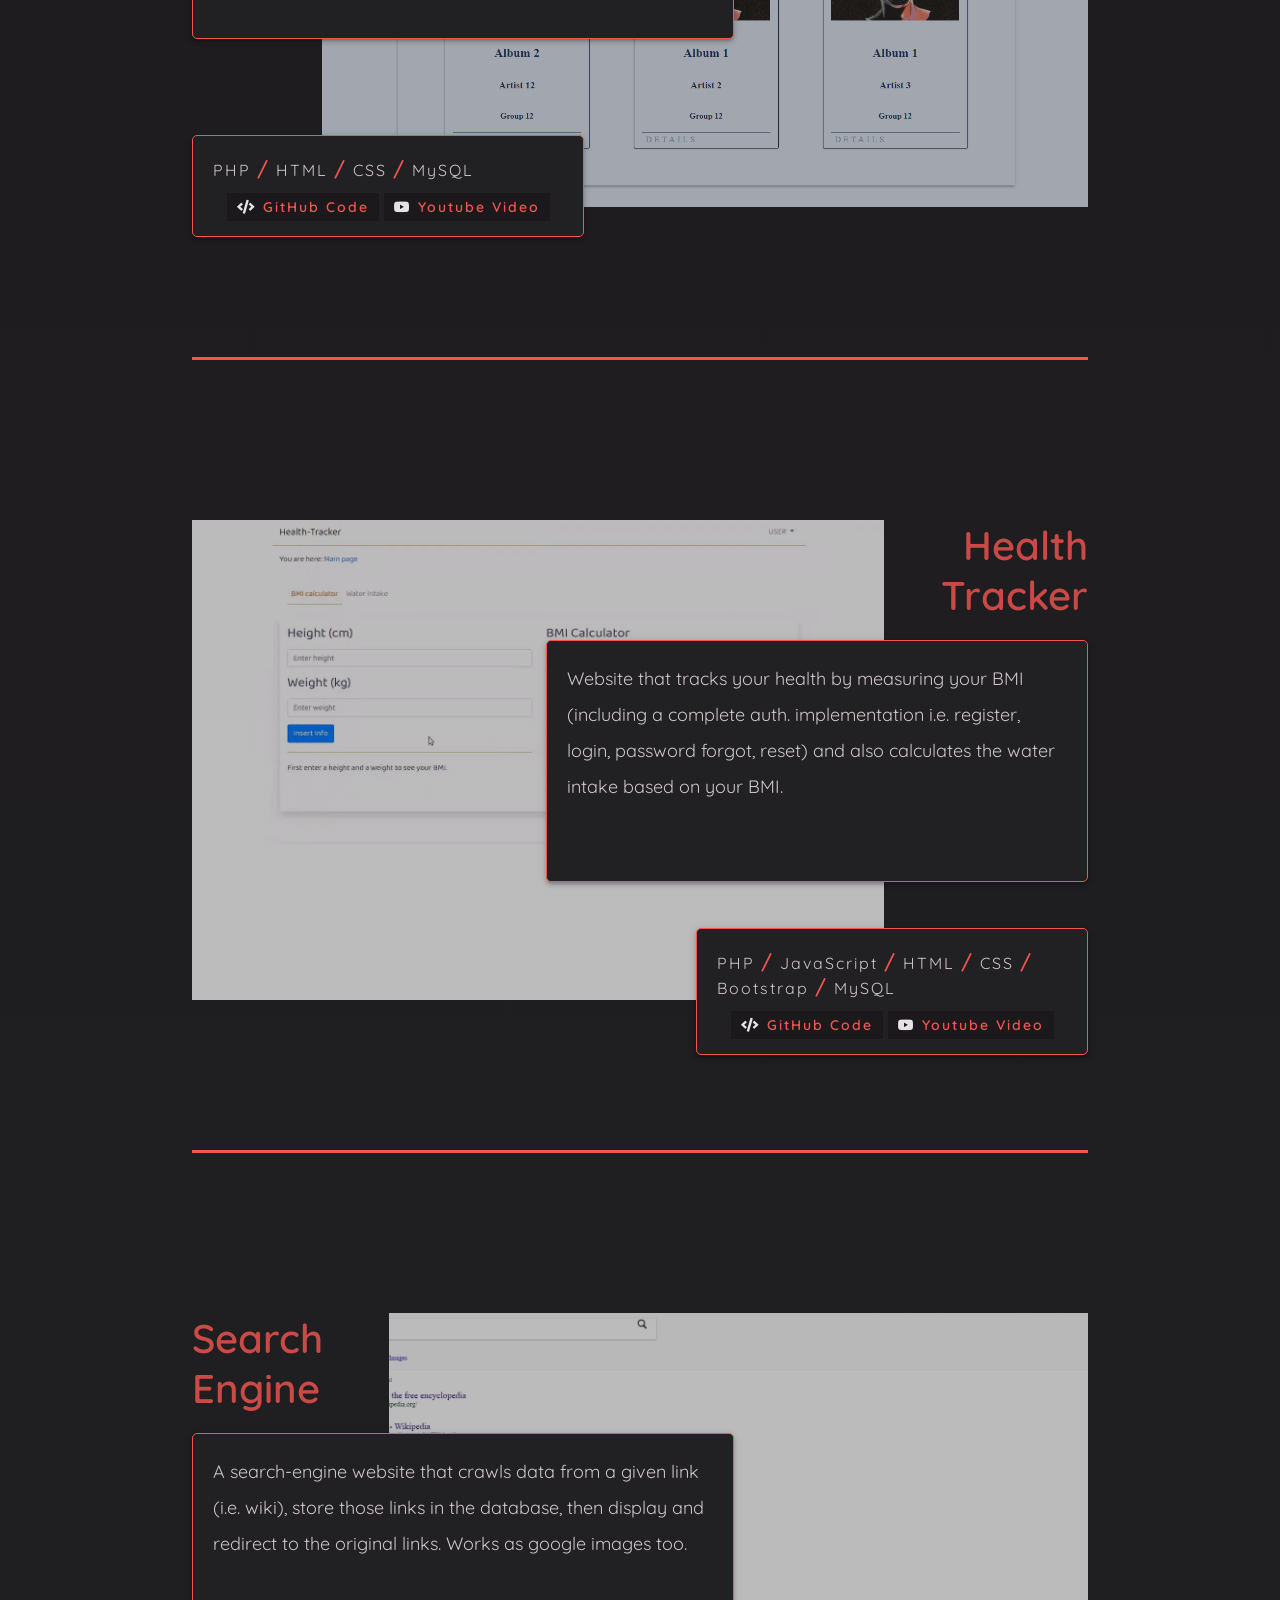
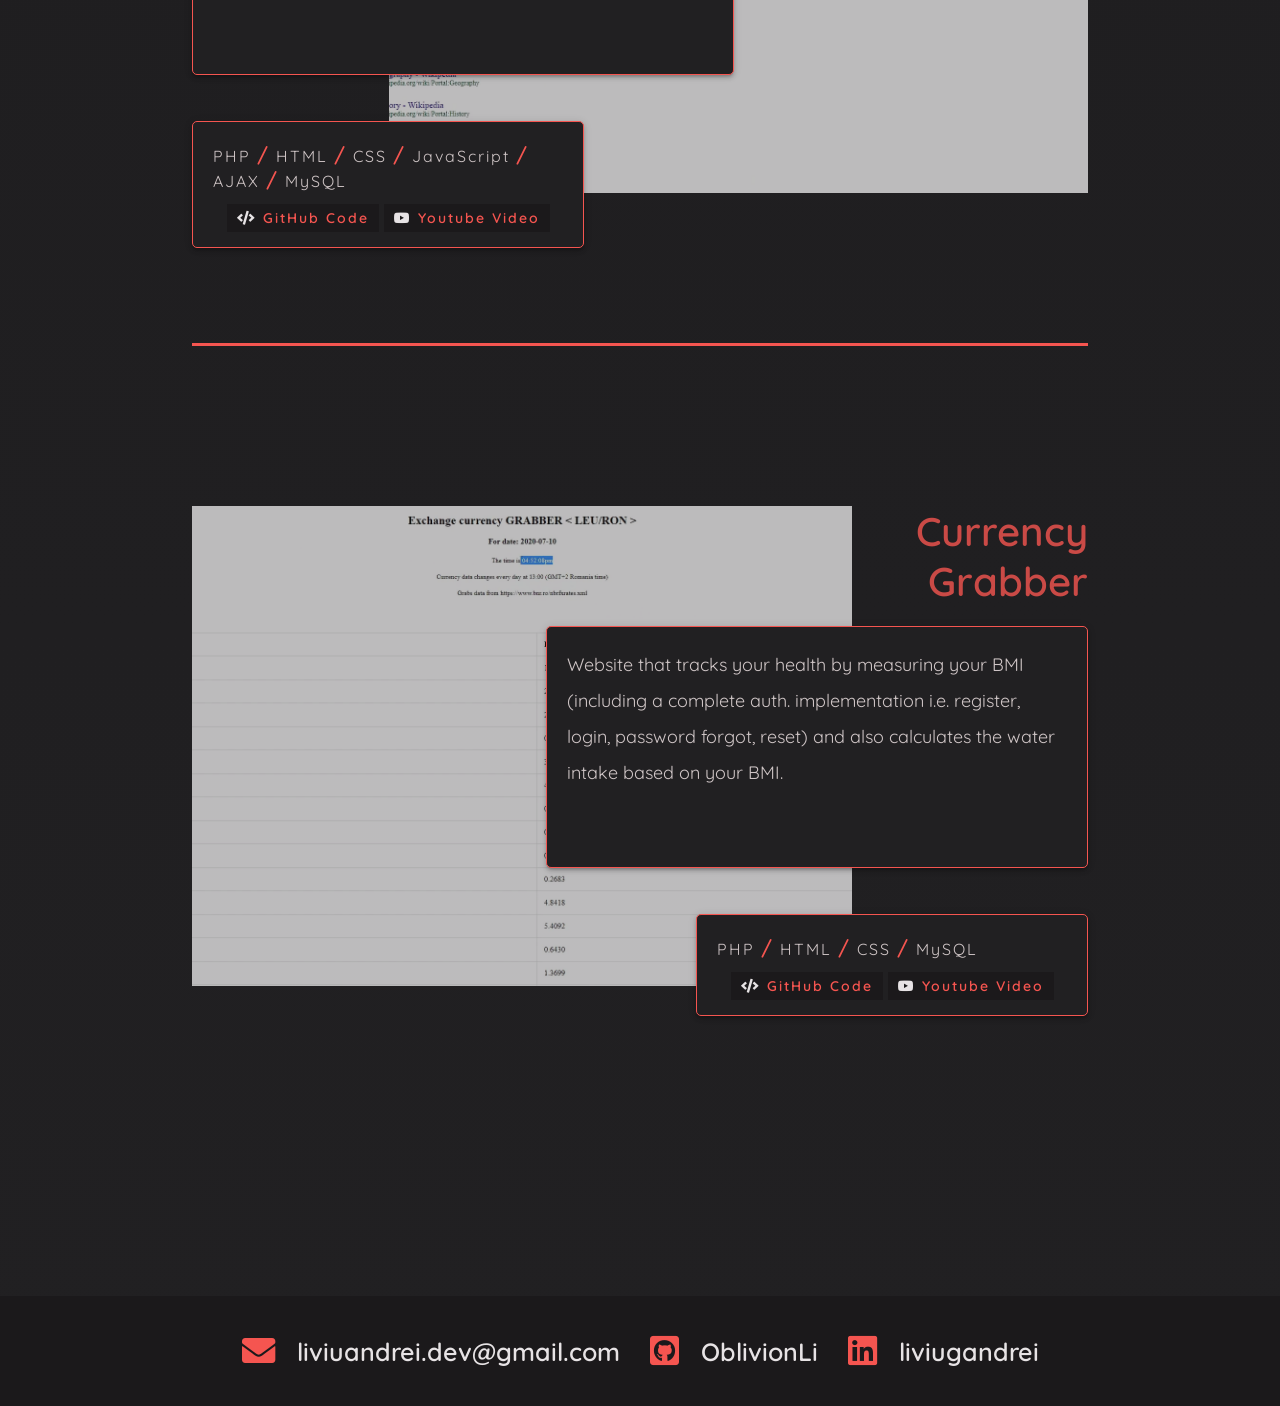
==== commit 4e0b0def: "Add responsive design to portfolio.html" ====
--- a/portfolio.html
+++ b/portfolio.html
@@ -7,11 +7,12 @@
     <meta name="viewport" content="width=device-width, initial-scale=1.0" />
     <title>Liviu Andrei - Portfolio</title>
 
-    <link rel="shortcut icon" href="img/favicon.png" type="image/x-icon">  
-    
+    <link rel="shortcut icon" href="img/favicon.png" type="image/x-icon">
+
     <link rel="stylesheet" href="style.css" />
     <link rel="stylesheet" href="https://pro.fontawesome.com/releases/v5.10.0/css/all.css"
         integrity="sha384-AYmEC3Yw5cVb3ZcuHtOA93w35dYTsvhLPVnYs9eStHfGJvOvKxVfELGroGkvsg+p" crossorigin="anonymous" />
+    <link rel="stylesheet" href="responsive.css" />
 </head>
 
 <body>
@@ -40,6 +41,7 @@
 
     <!-- showcase right -->
     <section class="portfolio-showcase">
+        <a class="hidden-title" href="https://github.com/OblivionLi/mc-platf" target="_blank">MCFree</a>
         <div class="portfolio-showcase-img">
             <a href="https://github.com/OblivionLi/mc-platf" target="_blank"><img src="img/project-1.png"
                     alt="Project Image" /></a>
@@ -53,7 +55,7 @@
 
             <div class="portfolio-showcase-desc">
                 Website was created for a minecraft community server for handling
-                content/updates/bugs and more.. Also containing a shop section using
+                content, updates, bugs and more.. Also containing a shop section using
                 cart functionality and a CMS built from scratch where admins can
                 manage everything on the website.
             </div>
@@ -85,6 +87,7 @@
 
     <!-- showcase left -->
     <section class="portfolio-showcase-left">
+        <a class="hidden-title" href="https://github.com/OblivionLi/mc-platf" target="_blank">Shop</a>
         <div class="portfolio-showcase-img">
             <a href="https://github.com/OblivionLi/shop" target="_blank"><img src="img/project-7.png"
                     alt="Project Image" /></a>
@@ -99,7 +102,7 @@
             <div class="portfolio-showcase-desc-left">
                 This is a project where users can navigate through it choosing clothes
                 then buying them through STRIPE payment method. It also contains a
-                CMS/Cart System/Review and Rating System built from scratch. If you
+                CMS, Cart System, Review and Rating System built from scratch. If you
                 want to know more check the source code below or the yt video.
             </div>
 
@@ -131,6 +134,7 @@
 
     <!-- showcase right -->
     <section class="portfolio-showcase">
+        <a class="hidden-title" href="https://github.com/OblivionLi/mc-platf" target="_blank">Novel Heaven</a>
         <div class="portfolio-showcase-img">
             <a href="https://github.com/OblivionLi/novel-heaven" target="_blank"><img src="img/project-5.png"
                     alt="Project Image" /></a>
@@ -175,6 +179,7 @@
 
     <!-- showcase left -->
     <section class="portfolio-showcase-left">
+        <a class="hidden-title" href="https://github.com/OblivionLi/mc-platf" target="_blank">Musica</a>
         <div class="portfolio-showcase-img">
             <a href="https://github.com/OblivionLi/musica" target="_blank"><img src="img/project-6.png"
                     alt="Project Image" /></a>
@@ -189,7 +194,8 @@
             <div class="portfolio-showcase-desc-left">
                 Website represents a record label that registers an album with it's
                 artists, groups, songs and more. Also the app can display all data for
-                the user to search through and check for albums. Contains a private CMS built from scratch for admins.
+                the user to search through and check for albums. Contains a private CMS built from scratch for
+                admins.
             </div>
 
             <div class="portfolio-showcase-languages-left">
@@ -215,6 +221,7 @@
 
     <!-- showcase right -->
     <section class="portfolio-showcase">
+        <a class="hidden-title" href="https://github.com/OblivionLi/mc-platf" target="_blank">Health Tracker</a>
         <div class="portfolio-showcase-img">
             <a href="https://github.com/OblivionLi/health-tracker" target="_blank"><img src="img/project-3.png"
                     alt="Project Image" /></a>
@@ -227,8 +234,9 @@
             </div>
 
             <div class="portfolio-showcase-desc">
-                Website that tracks your health by measuring your BMI (including a complete auth. implementation i.e.
-                register/login/password forgot/reset) and also calculates the water intake based on your BMI.
+                Website that tracks your health by measuring your BMI (including a complete auth. implementation
+                i.e.
+                register, login, password forgot, reset) and also calculates the water intake based on your BMI.
             </div>
 
             <div class="portfolio-showcase-languages">
@@ -257,6 +265,7 @@
 
     <!-- showcase left -->
     <section class="portfolio-showcase-left">
+        <a class="hidden-title" href="https://github.com/OblivionLi/mc-platf" target="_blank">Search Engine</a>
         <div class="portfolio-showcase-img">
             <a href="https://github.com/OblivionLi/search-engine" target="_blank"><img src="img/project-2.png"
                     alt="Project Image" /></a>
@@ -298,20 +307,23 @@
 
     <!-- showcase right -->
     <section class="portfolio-showcase">
-        <div class="portfolio-showcase-img">
-            <a href="https://github.com/OblivionLi/exchange-currency-grabber" target="_blank"><img src="img/project-4.png"
-                    alt="Project Image" /></a>
+        <a class="hidden-title" href="https://github.com/OblivionLi/mc-platf" target="_blank">Currency Grabber</a>
+        <div class="portfolio-showcase-img">
+            <a href="https://github.com/OblivionLi/exchange-currency-grabber" target="_blank"><img
+                    src="img/project-4.png" alt="Project Image" /></a>
         </div>
 
         <div class="portfolio-showcase-right">
             <div class="portfolio-showcase-right-title">
                 <h1><i class="fas fa-magic ic"></i> Featured Work</h1>
-                <a href="https://github.com/OblivionLi/exchange-currency-grabber" target="_blank">Currency Grabber</a>
+                <a href="https://github.com/OblivionLi/exchange-currency-grabber" target="_blank">Currency
+                    Grabber</a>
             </div>
 
             <div class="portfolio-showcase-desc">
-                Website that tracks your health by measuring your BMI (including a complete auth. implementation i.e.
-                register/login/password forgot/reset) and also calculates the water intake based on your BMI.
+                Website that tracks your health by measuring your BMI (including a complete auth. implementation
+                i.e.
+                register, login, password forgot, reset) and also calculates the water intake based on your BMI.
             </div>
 
             <div class="portfolio-showcase-languages">
--- a/style.css
+++ b/style.css
@@ -139,6 +139,20 @@
 /* showcase */
 
 .portfolio-showcase {
+    padding-bottom: 150px;
+    border-bottom: 3px solid var(--tomato);
+}
+
+.portfolio-showcase-left {
+    padding-bottom: 150px;
+    border-bottom: 3px solid var(--tomato);
+}
+
+.portfolio-showcase:last-of-type {
+    border: 0;
+}
+
+.portfolio-showcase {
     width: 70%;
     margin: 10rem auto;
     display: flex;
@@ -182,6 +196,10 @@
     margin-left: 10px;
 }
 
+.portfolio-showcase-right-title > h1 {
+    margin-left: auto;
+}
+
 .portfolio-showcase-right-title-left {
     display: flex;
     flex-direction: column;
@@ -189,7 +207,7 @@
     margin-bottom: 20px;
 }
 
-.portfolio-showcase-right-title-left>a {
+.portfolio-showcase-right-title-left>a, .hidden-title {
     color: var(--tomato);
     font-weight: 600;
     font-size: 40px;
@@ -198,7 +216,7 @@
     opacity: .8;
 }
 
-.portfolio-showcase-right-title-left>a:hover {
+.portfolio-showcase-right-title-left>a:hover, .hidden-title {
     opacity: 1;
     text-decoration: underline;
 }
@@ -223,6 +241,11 @@
     left: 0;
     width: 350px;
     letter-spacing: 2px;
+    box-shadow: var(--shadow-box);
+    padding: 20px;
+    background-color: var(--less-dark);
+    border-radius: 5px;
+    border: .5px solid var(--tomato);
 }
 
 /* portfolio showcase right side */
@@ -276,6 +299,11 @@
     right: 0;
     width: 350px;
     letter-spacing: 2px;
+    box-shadow: var(--shadow-box);
+    padding: 20px;
+    background-color: var(--less-dark);
+    border-radius: 5px;
+    border: .5px solid var(--tomato);
 }
 
 .slash {
@@ -291,6 +319,7 @@
     display: flex;
     justify-content: center;
     gap: 5px;
+    flex-wrap: wrap;
 }
 
 .portfolio-showcase-media-a {
@@ -346,4 +375,8 @@
 .footer-list>li>a:hover {
     padding-bottom: 5px;
     border-bottom: 3px solid var(--tomato);
+}
+
+.hidden-title {
+    display: none;
 }
--- a/responsive.css
+++ b/responsive.css
@@ -0,0 +1,112 @@
+@media only screen and (min-width: 768px) {
+    .portfolio-showcase-right-title > a {
+        text-align: end;
+    }
+}
+
+@media only screen and (max-width: 1700px) {
+    .portfolio-showcase-right-title > h1, .portfolio-showcase-right-title-left > h1 {
+        display: none;
+    }
+}
+
+@media only screen and (max-width: 768px) {
+    .navigation {
+        flex-direction: column;
+        gap: 15px;
+    }
+
+    .navigation-links, .navigation-media {
+        margin: 0 auto;
+    }
+
+    .portfolio-showcase, .portfolio-showcase-left {
+        flex-direction: column;
+        margin-top: 100px;
+        margin-bottom: 100px;
+    }
+
+    .portfolio-showcase-img {
+        width: 100%;
+        height: 100%;
+    }
+    
+    .portfolio-showcase-right, .portfolio-showcase-right-left {
+        margin-left: 0;
+    }
+
+    .portfolio-showcase-right-title, .portfolio-showcase-right-title-left {
+        flex-direction: row;
+        width: 100%;
+
+        position: relative;
+    }
+
+    .portfolio-showcase-right-title > h1, .portfolio-showcase-right-title-left > h1 {
+        display: none;
+    }
+
+    .portfolio-showcase-right-title > a, .portfolio-showcase-right-title-left > a {
+        display: none;
+    }
+
+    .portfolio-showcase-desc, .portfolio-showcase-desc-left {
+        position: relative;
+        height: 100%;
+        width: 60%;
+        margin: 0 auto;;
+    }
+
+    .portfolio-showcase-languages, .portfolio-showcase-languages-left {
+        position: relative;
+        width: 60%;
+        text-align: center;
+        margin: 15px auto;
+    }
+
+    .portfolio-showcase-media {
+        margin-top: 50px;
+    }
+
+    .portfolio-showcase-media > li {
+        margin-bottom: 20px;
+    }
+
+    .footer-list>li>a>i {
+        margin-right: 4px;
+    }
+
+    .footer-list>li>a {
+        font-size: 14px;
+    }
+
+    .hidden-title {
+        display: block;
+        margin: 10px auto;
+        font-size: 25px;
+    }
+}
+
+@media only screen and (max-width: 600px) {
+
+    .portfolio-showcase {
+        margin-top: 100px;
+    }   
+}
+
+@media only screen and (max-width: 500px) {
+
+    .header-description-right {
+        display: none;
+    }
+
+}
+
+@media only screen and (max-width: 481px) {
+    
+
+    .footer-list {
+        flex-wrap: wrap;
+        justify-content: center;
+    }
+}
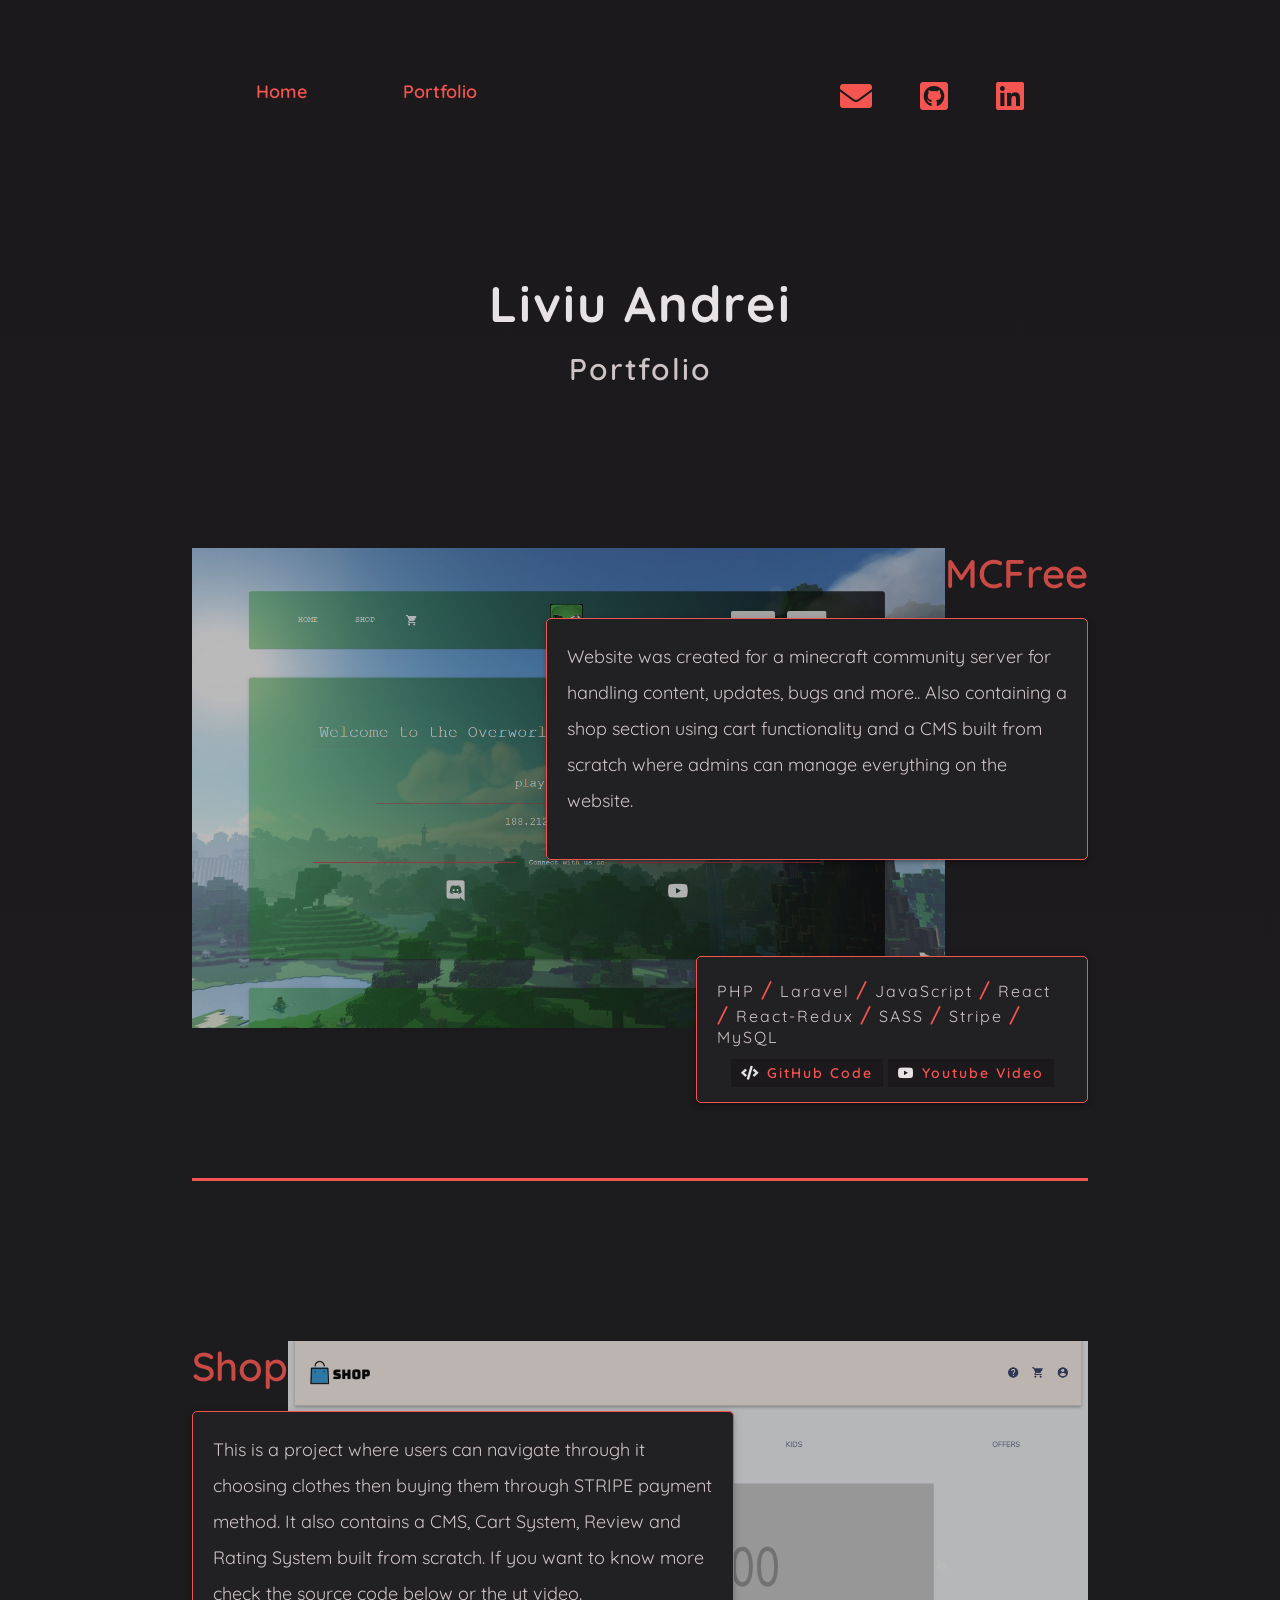
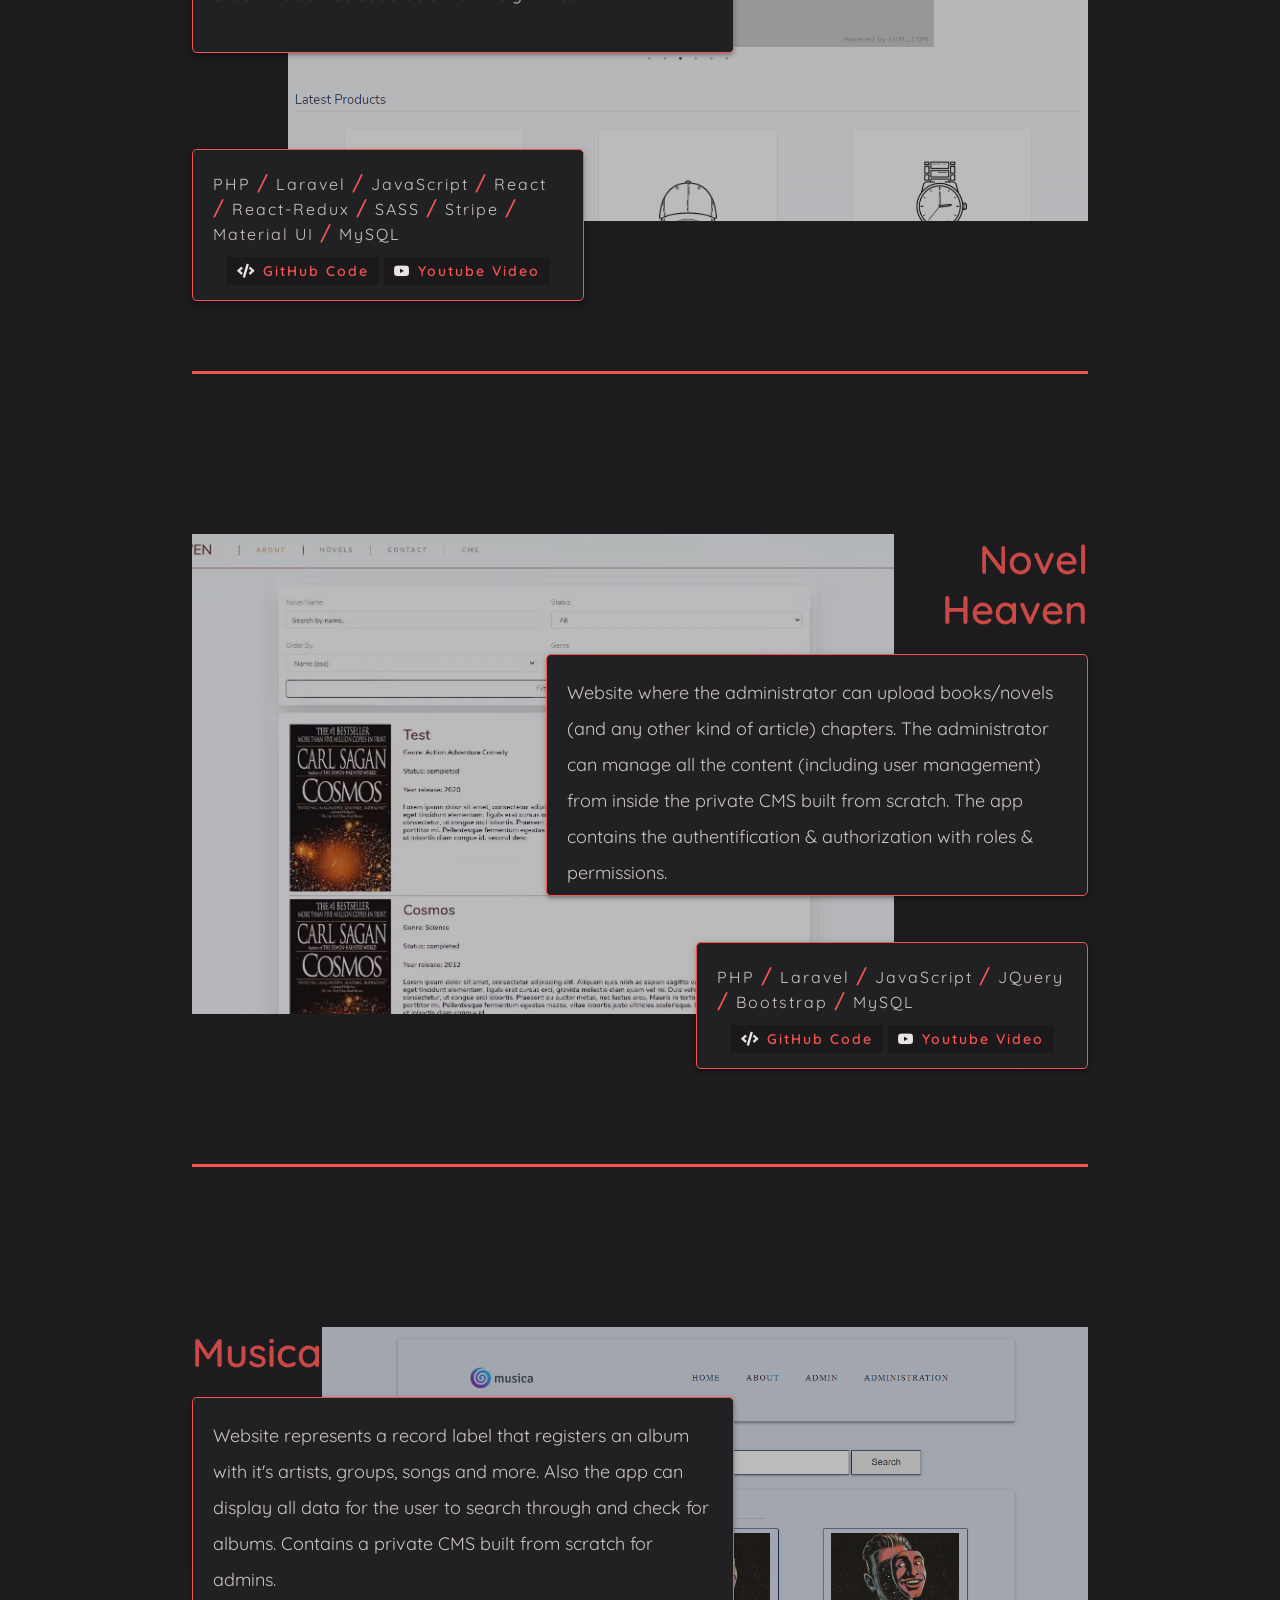
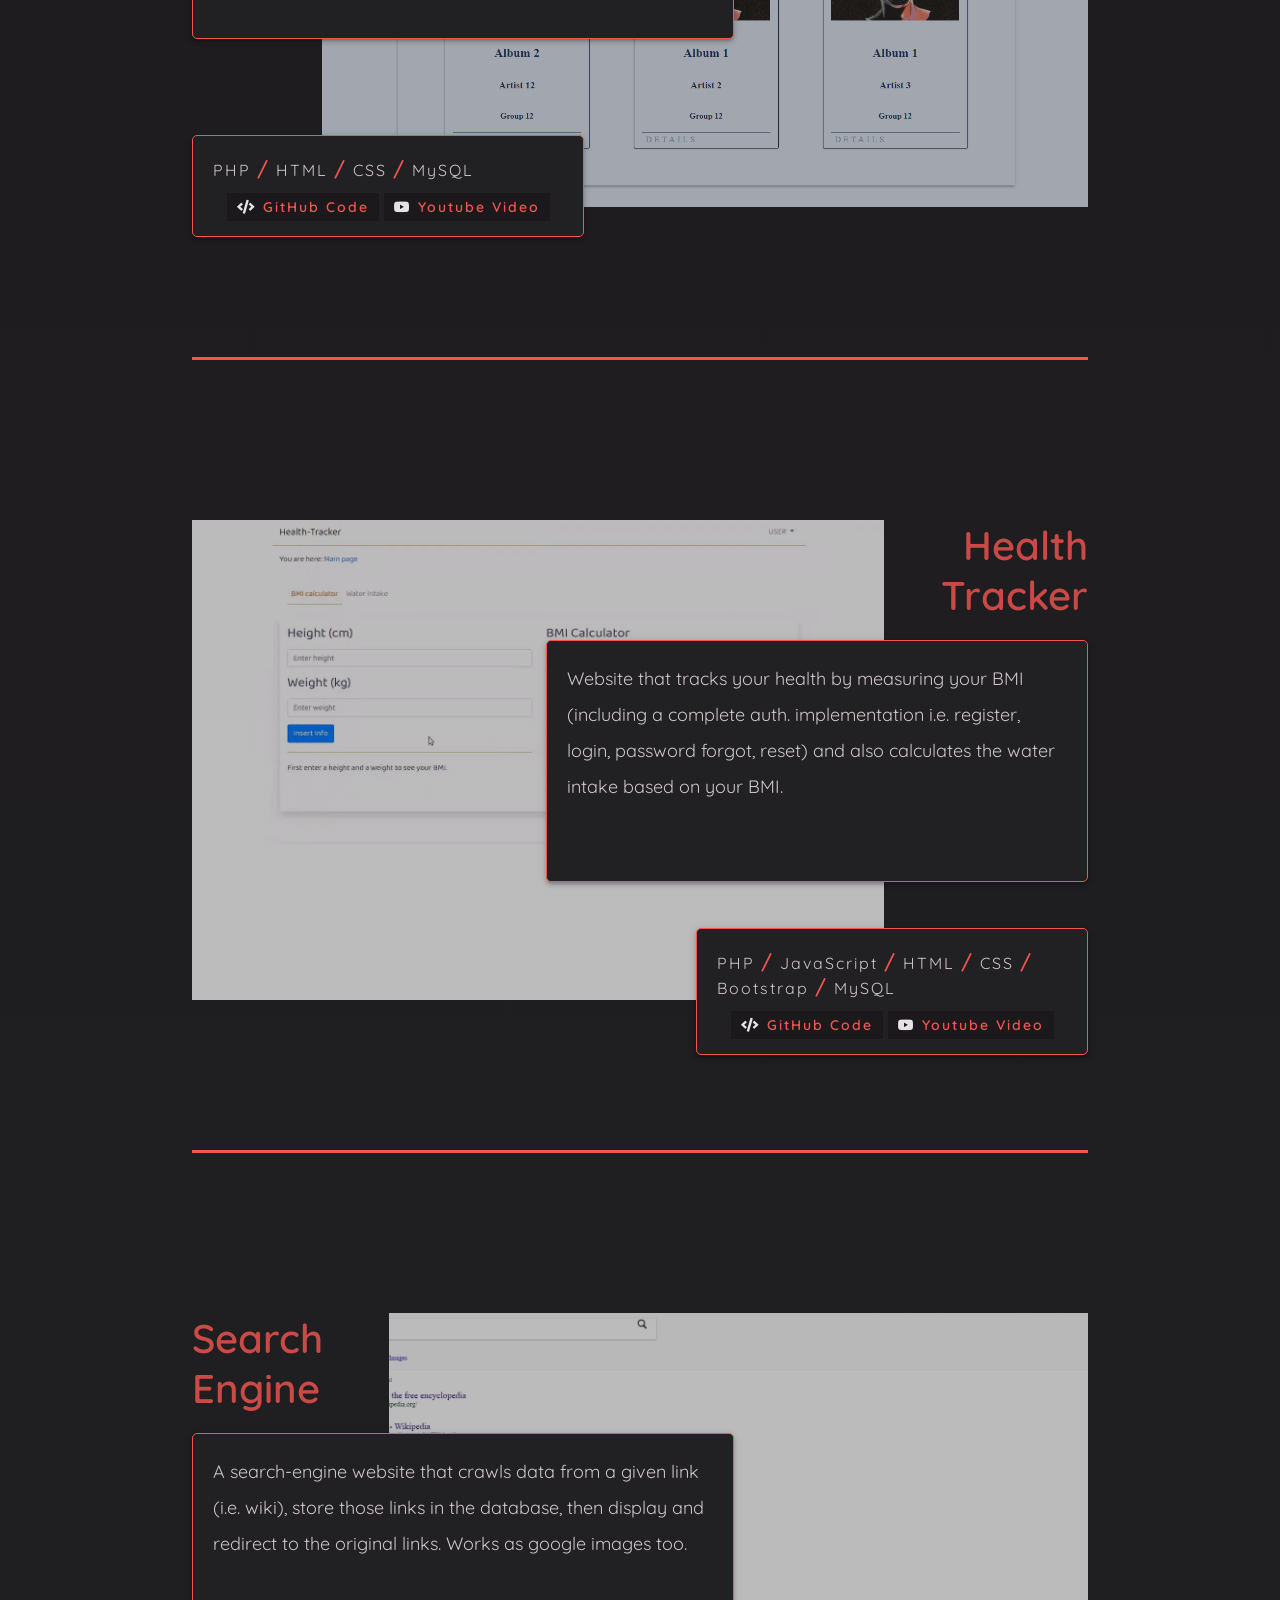
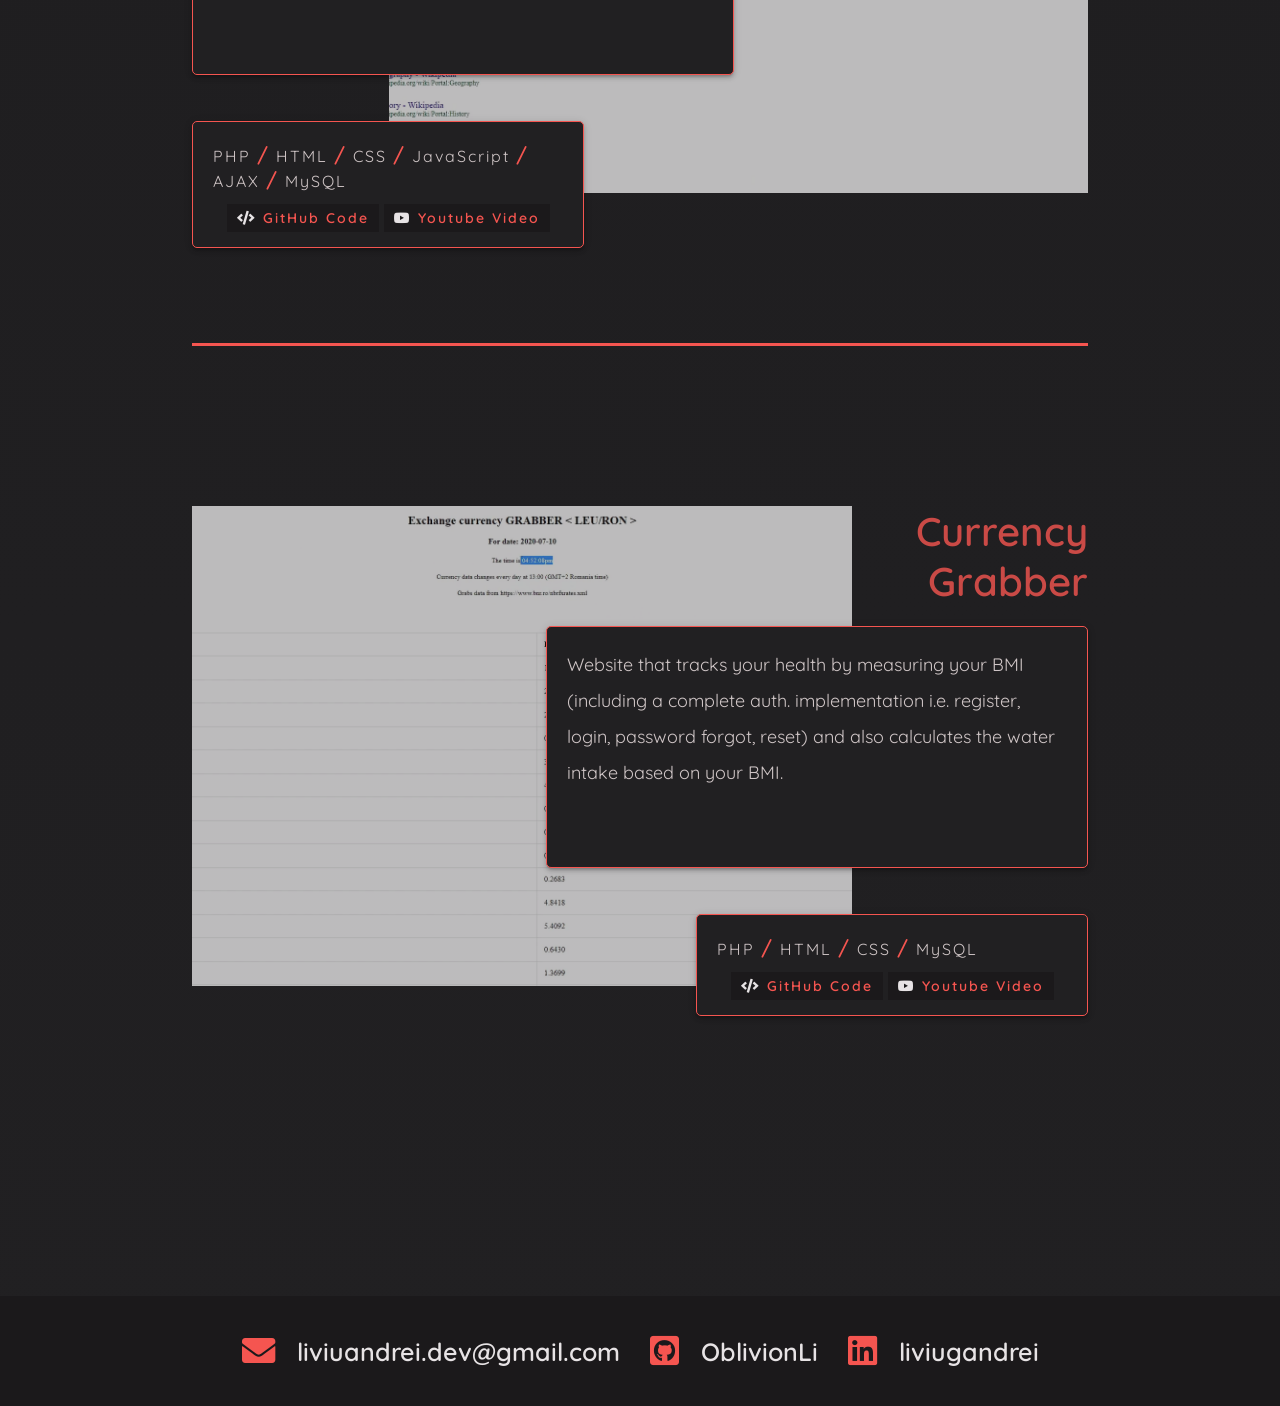
==== commit ca6f6a50: "Add back to top button" ====
--- a/portfolio.html
+++ b/portfolio.html
@@ -15,7 +15,7 @@
     <link rel="stylesheet" href="responsive.css" />
 </head>
 
-<body>
+<body class="backToTop">
     <nav class="navigation">
         <div class="navigation-links">
             <ul class="navigation-list">
@@ -35,7 +35,7 @@
     </nav>
 
     <section class="header">
-        <h1>I'm Liviu Andrei</h1>
+        <h1>Liviu Andrei</h1>
         <p>Portfolio</p>
     </section>
 
@@ -347,6 +347,8 @@
             </div>
         </div>
     </section>
+    
+    <button class="scrollToTopBtn"><i class="fas fa-arrow-up"></i></button>
 
     <footer class="footer">
         <ul class="footer-list">
@@ -364,6 +366,8 @@
             </li>
         </ul>
     </footer>
+
+    <script src="app.js"></script>
 </body>
 
 </html>
--- a/style.css
+++ b/style.css
@@ -17,6 +17,10 @@
     font-family: var(--Quicksand);
 }
 
+html {
+    scroll-behavior: "smooth";
+}
+
 body {
     background-image: linear-gradient(to bottom, #1b191b, #1c1b1d, #1e1c1f, #1f1e20, #212022);
     color: var(--secondary-text);
@@ -187,6 +191,7 @@
 }
 
 /* portfolio showcase left side */
+
 .portfolio-showcase-right-left {
     margin-right: auto;
     position: relative;
@@ -196,7 +201,7 @@
     margin-left: 10px;
 }
 
-.portfolio-showcase-right-title > h1 {
+.portfolio-showcase-right-title>h1 {
     margin-left: auto;
 }
 
@@ -249,6 +254,7 @@
 }
 
 /* portfolio showcase right side */
+
 .portfolio-showcase-right {
     margin-left: auto;
     position: relative;
@@ -315,7 +321,6 @@
 .portfolio-showcase-media {
     list-style-type: none;
     margin-top: 15px;
-
     display: flex;
     justify-content: center;
     gap: 5px;
@@ -325,7 +330,6 @@
 .portfolio-showcase-media-a {
     background-color: var(--dark);
     padding: 5px 10px;
-
     text-decoration: none;
     color: var(--tomato);
     font-weight: 600;
@@ -334,13 +338,14 @@
 
 .mic {
     color: var(--primary-text) !important;
-} 
+}
 
 .portfolio-showcase-media-a:hover {
     color: var(--primary-text) !important;
 }
 
 /* footer */
+
 .footer {
     height: 50px;
     padding: 30px 0;
@@ -379,4 +384,22 @@
 
 .hidden-title {
     display: none;
+}
+
+.scrollToTopBtn {
+    position: fixed;
+    bottom: 50px;
+    right: 5px;
+    z-index: 100;
+    display: none;
+    padding: 8px 10px;
+    cursor: pointer;
+    border-radius: 50%;
+    border: 3px solid var(--tomato);
+    background-color: var(--less-dark);
+    color: var(--tomato);
+}
+
+.scrollToTopBtn:focus {
+    outline: 0;
 }
--- a/responsive.css
+++ b/responsive.css
@@ -1,6 +1,10 @@
 @media only screen and (min-width: 768px) {
     .portfolio-showcase-right-title > a {
         text-align: end;
+    }
+
+    .scrollToTopBtn {
+        right: 35px;
     }
 }
 
